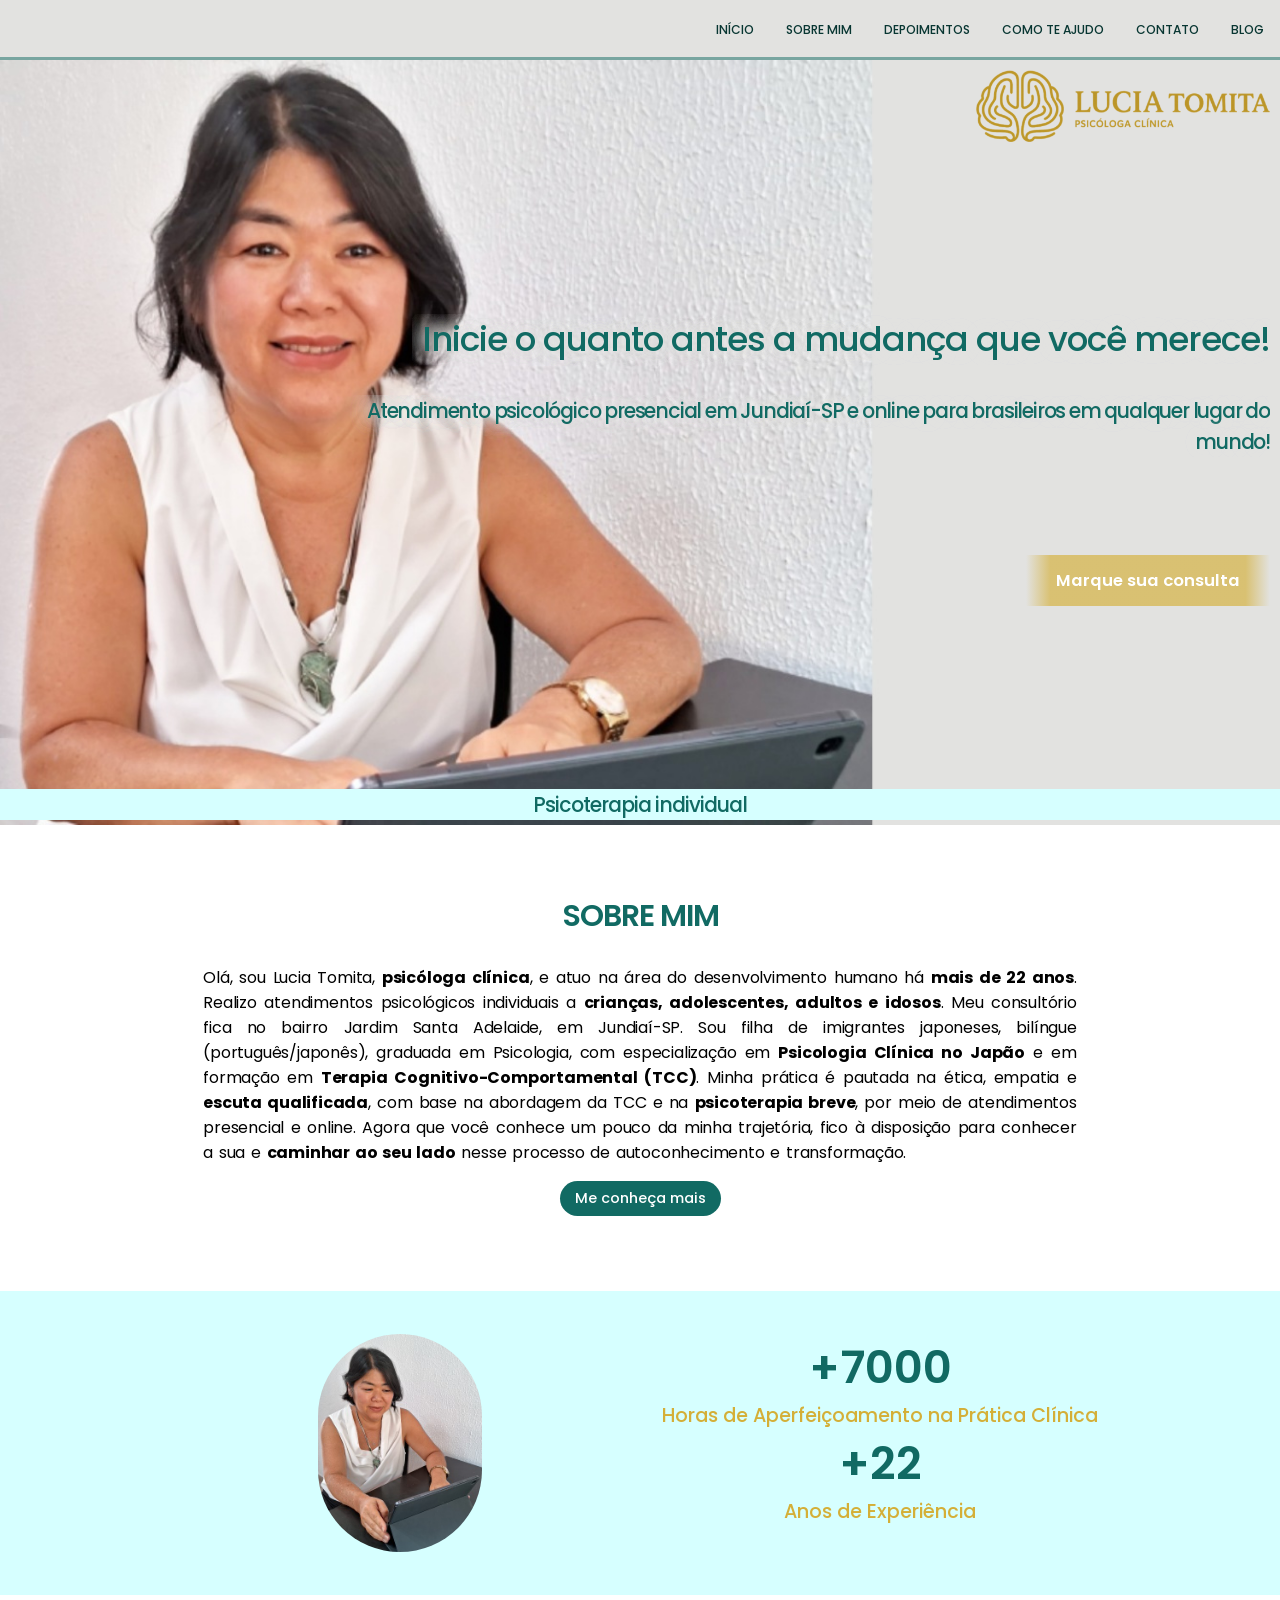
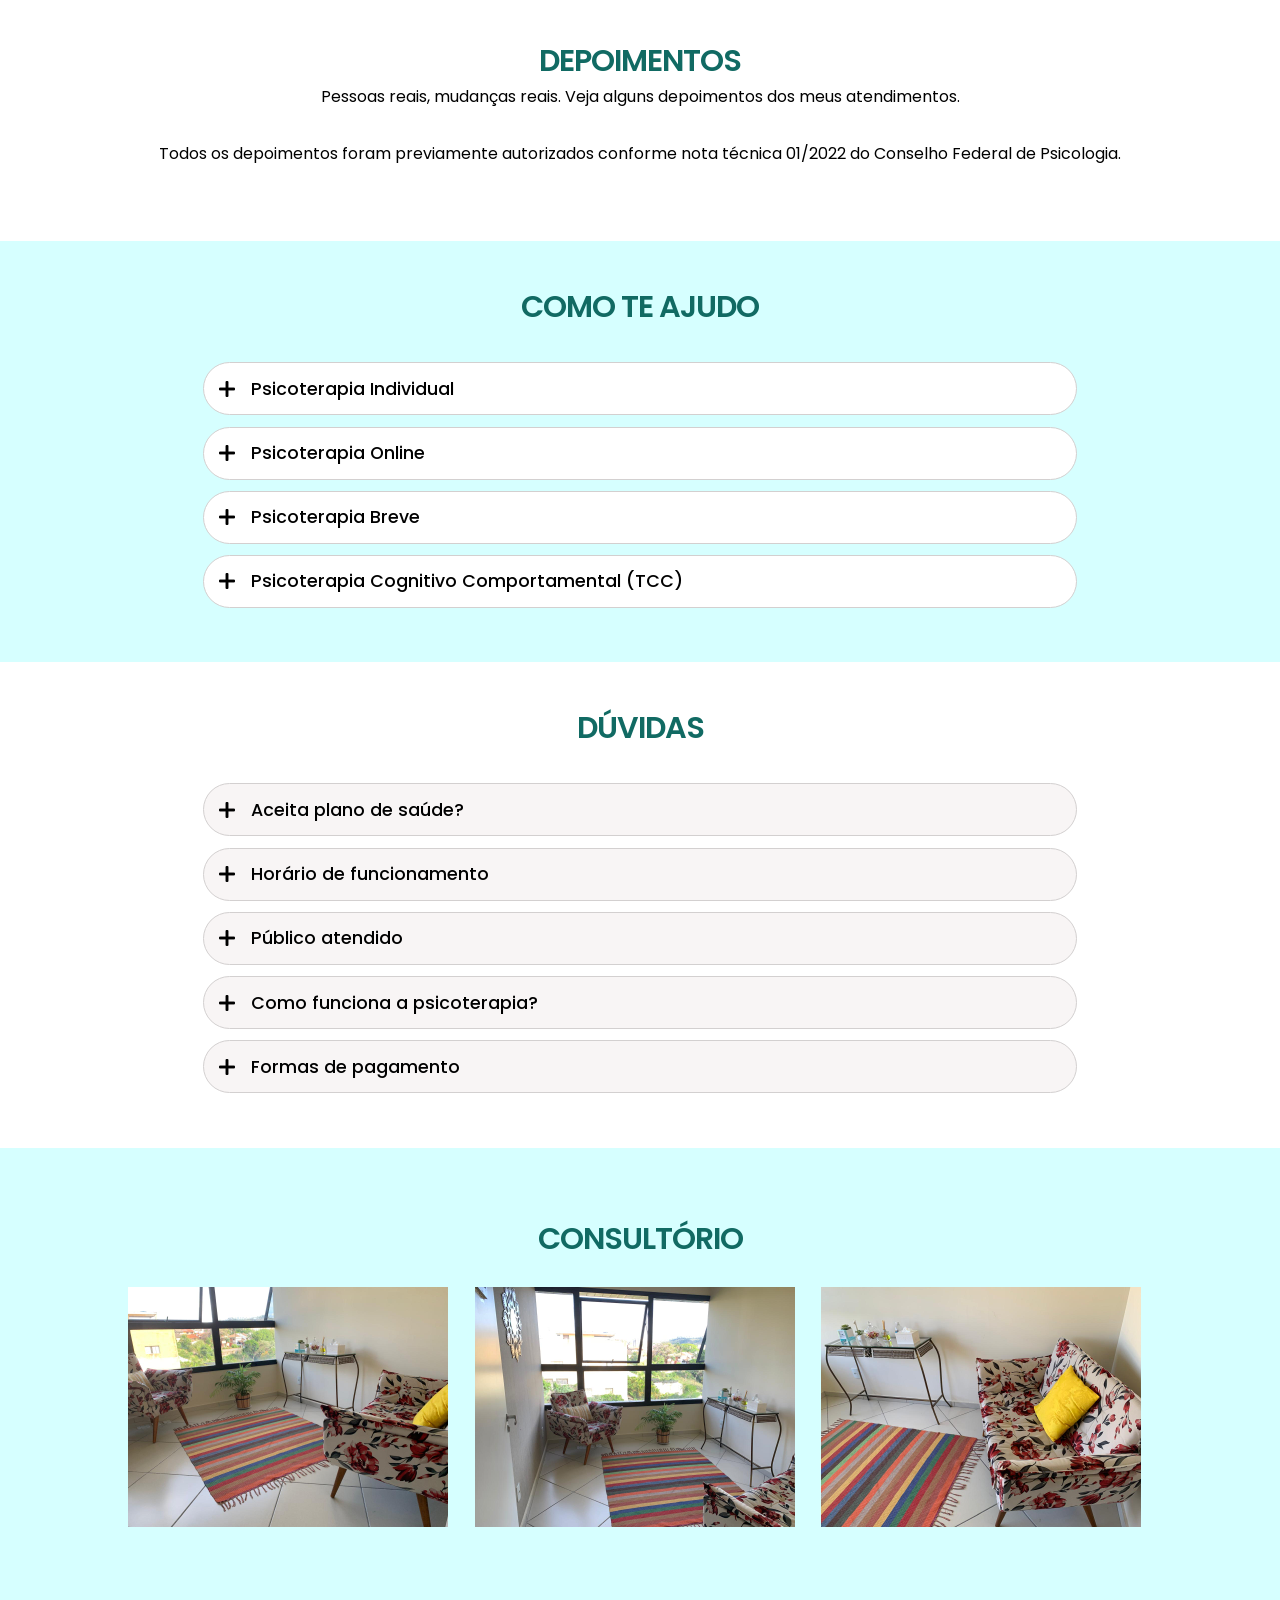
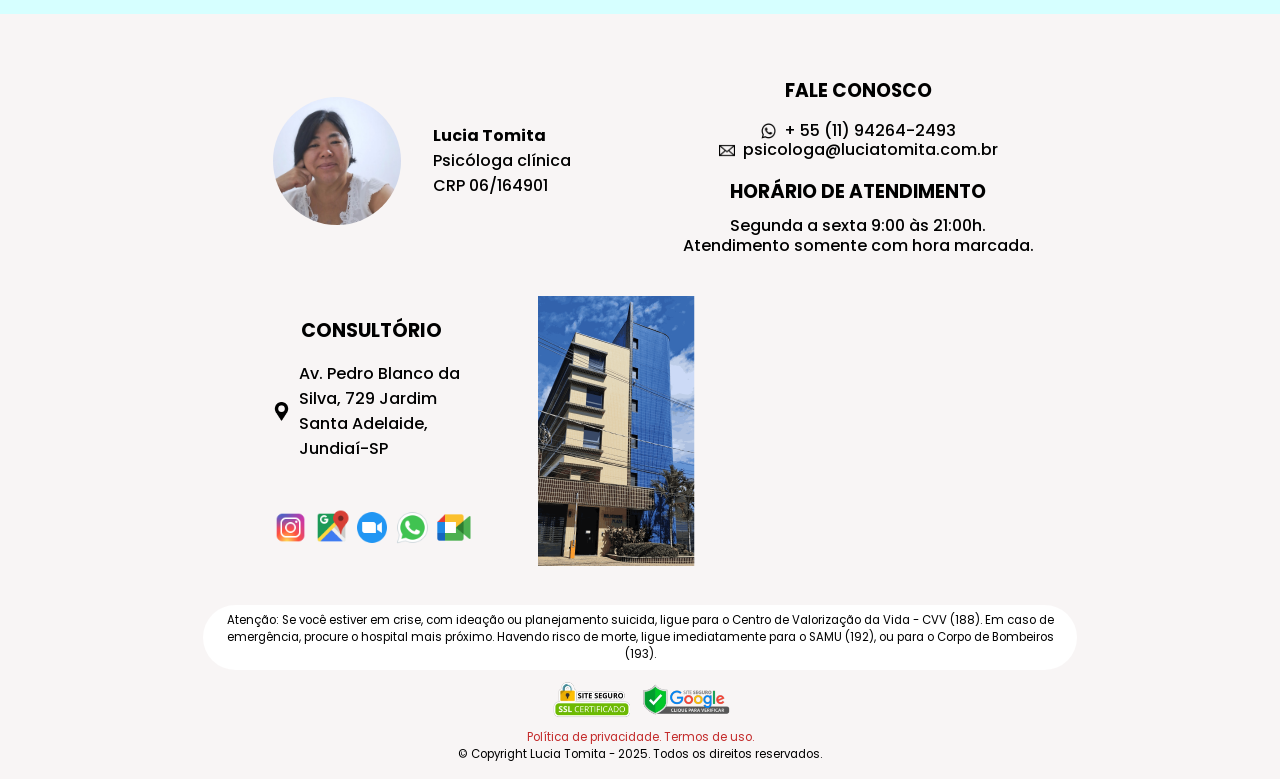
==== index.html @ 9d8345ca "feat: criando página inicial brasileira" ====
<!DOCTYPE html>
<html lang="pt-br">
<head>
    <meta charset="UTF-8">
    <meta name="viewport" content="width=device-width, initial-scale=1.0">
    <title>Lucia Tomita - Psicóloga Clínica</title>
    <link rel="stylesheet" type="text/css" href="style.css" />
    <script src="https://ajax.googleapis.com/ajax/libs/jquery/2.1.4/jquery.min.js"></script>
</head>
<body>
    <header>
        <p>
            <a href="#hero">INÍCIO</a>
            <a href="#about-me">SOBRE MIM</a>
            <a href="#feedback">DEPOIMENTOS</a>
            <a href="#seervices">COMO TE AJUDO</a>
            <a href="#contact">CONTATO</a>
            <a href="">BLOG</a>
        </p>
    </header>
    <main>
        </div>
        <section id="hero">
            <!-- Logo -->
            <img src="images/logo.png" alt="Logo da psicóloga Lucia Tomita" id="logo">

            <!-- Frase principal -->
            <h2>Inicie o quanto antes a mudança que você merece!</h2>

            <!-- Frase secundária -->
            <p>Atendimento psicológico presencial em Jundiaí-SP e online para brasileiros em qualquer lugar do mundo!</p>

            <!-- Botão de marcar consulta -->
            <div onclick="window.location.href='wa.me/5511942642493'" id="hero-button">
                <h3>Marque sua consulta</h3>
            </div>

            <!-- Faixa -->
            <span>Psicoterapia individual</span>

            <!-- Background -->
            <img id="hero-background" src="images/hero.jpg" alt="Foto da psicóloga Lucia Tomita" style="visibility: hidden; width: 100%;">
        </section>
        <section id="about-me">

            <!-- Título -->
            <h2>SOBRE MIM</h2>

            <!-- Sobre -->
            <p>Olá, sou Lucia Tomita, <strong>psicóloga clínica</strong>, e atuo na área do desenvolvimento humano há <strong>mais de 22 anos</strong>. Realizo atendimentos psicológicos individuais a <strong>crianças, adolescentes, adultos e idosos</strong>. Meu consultório fica no bairro Jardim Santa Adelaide, em Jundiaí-SP. Sou filha de imigrantes japoneses, bilíngue (português/japonês), graduada em Psicologia, com especialização em <strong>Psicologia Clínica no Japão</strong> e em formação em <strong>Terapia Cognitivo-Comportamental (TCC)</strong>. Minha prática é pautada na ética, empatia e <strong>escuta qualificada</strong>, com base na abordagem da TCC e na <strong>psicoterapia breve</strong>, por meio de atendimentos presencial e online. Agora que você conhece um pouco da minha trajetória, fico à disposição para conhecer a sua e <strong>caminhar ao seu lado</strong> nesse processo de autoconhecimento e transformação.</p>

            <!-- Botão para Sobre Mim -->
            <a href="INSERIR">
                <button type="button">Me conheça mais</button>
            </a>
        </section>
        <section id="experience">
            <!-- Imagem -->
            <img src="images/experiencia.jpg" alt="Foto da psicóloga Lucia Tomita">

            <!-- Dados -->
            <div>
                <p><strong>+7000</strong></p>
                <p>Horas de Aperfeiçoamento na Prática Clínica</p>

                <p><strong>+22</strong></p>
                <p>Anos de Experiência</p>
            </div>
        </section>
        <section id="feedback">
            <!-- Título -->
            <h2>DEPOIMENTOS</h2>

            <!-- Subtítulo -->
            <p>Pessoas reais, mudanças reais. Veja alguns depoimentos dos meus atendimentos.</p>

            <!-- Carrossel de avaliações -->
            <script src="https://elfsightcdn.com/platform.js" async></script>
            <div class="elfsight-app-ec44df5f-a023-4821-8545-a9101158d6f8" data-elfsight-app-lazy></div>

            <!-- Disclaimer -->
            <p>Todos os depoimentos foram previamente autorizados conforme nota técnica 01/2022 do Conselho Federal de Psicologia.</p>
        </section>
        <section id="services">
            <!-- Título -->
            <h2>COMO TE AJUDO</h2>

            <details id="individual" name="servico">
                <summary>
                    <div onclick="showIcon('ind-icon');">
                        <img id="ind-icon" src="images/mais.png" alt="Ver mais">
                        <h3>Psicoterapia Individual</h3>
                    </div>
                </summary>
                <p>
                    A psicoterapia individual é um processo terapêutico profundo e transformador, que tem como objetivo auxiliá-lo a compreender melhor suas emoções, pensamentos e comportamentos. Através de uma escuta especializada, empática e ética, ofereco suporte humano e personalizado, respeitando o seu ritmo e as suas necessidades. Na primeira sessão, identificaremos as suas principais demandas e definiremos juntos os objetivos e metas do seu processo terapêutico. A psicoterapia pode trazer mudanças eficazes e duradouras, promovendo autoconhecimento, bem-estar emocional e qualidade de vida.
                </p>
            </details>
            <details id="online" name="servico">
                <summary>
                    <div onclick="showIcon('on-icon');">
                        <img id="on-icon" src="images/mais.png" alt="Ver mais">
                        <h3>Psicoterapia Online</h3>
                    </div>
                </summary>
                <p>
                    Ideal para quem tem rotina intensa, ou vive em outro país, ou vive em regiões isoladas, a terapia online oferece flexibilidade de horários, elimina deslocamentos e permite que você se cuide no conforto do seu espaço — seja em casa, no trabalho, ou em qualquer outro lugar. Com a mesma eficácia do atendimento presencial, você conta com um ambiente sigiloso, ético e acolhedor. Mais praticidade, sem abrir mão da qualidade no cuidado com sua saúde mental. É recomendável que se organize em um local privativo, que se sinta confortável e seguro para falar. Para garantir a qualidade da sessão, tenha uma boa conexão de internet e utilize fones de ouvido.
                </p>
            </details>
            <details id="breve" name="servico">
                <summary>
                    <div onclick="showIcon('br-icon');">
                        <img id="br-icon" src="images/mais.png" alt="Ver mais">
                        <h3>Psicoterapia Breve</h3>
                    </div>
                </summary>
                <p>
                    A Psicoterapia Breve é uma abordagem terapêutica focada, com duração previamente definida, que busca promover mudanças significativas em um curto espaço de tempo. Seu diferencial está no trabalho centrado em um conflito psíquico específico, como crises, lutos, dificuldades nos relacionamentos ou momentos de transição. A Psicoterapia Breve é ideal para quem busca foco, intensidade e transformação em um tempo delimitado.
                </p>
            </details>
            <details id="tcc" name="servico">
                <summary>
                    <div onclick="showIcon('br-icon');">
                        <img id="br-icon" src="images/mais.png" alt="Ver mais">
                        <h3>Psicoterapia Cognitivo Comportamental (TCC)</h3>
                    </div>
                </summary>
                <p>
                    Psicoterapia Cognitivo-Comportamental é uma abordagem focada em identificar e transformar padrões de pensamento e comportamento que causam sofrimento. Baseia-se na ideia de que nossos pensamentos influenciam diretamente nossas emoções e ações. Com escuta atenta e estratégias práticas, trabalhamos juntos para transformar padrões que trazem sofrimento, promovendo mais equilíbrio, bem-estar e qualidade de vida no seu dia a dia.
                </p>
            </details>
        </section>
        <section id="qa">
            <!-- Título -->
            <h2>DÚVIDAS</h2>

            <details id="plano-saude" name="duvida">
                <summary>
                    <div onclick="showIcon('pla-icon');">
                        <img id="pla-icon" src="images/mais.png" alt="Ver mais">
                        <h3>Aceita plano de saúde?</h3>
                    </div>
                </summary>
                <p>
                    Nossas consultas são particulares. No entanto, a maioria dos meus clientes tem plano de saúde e optam pelo atendimento particular, tendo o ressarcimento através do sistema de reembolso, um benefício regulamentado pela ANS (Agência Nacional de Saúde Suplementar). Após o pagamento, emito recibos e relatórios necessários para que você receba o reembolso pelo seu plano de saúde. O reembolso pode chegar a 100% do valor pago. Para descobrir o valor de reembolso com o psicólogo, consulte a central de atendimento do seu plano de saúde para mais informações. É um direito seu escolher por quem vocẽ quer ser atendido! E a quantidade de sessões é ilimitada.
                </p>
            </details>
            <details id="horario" name="duvida">
                <summary>
                    <div onclick="showIcon('hor-icon');">
                        <img id="hor-icon" src="images/mais.png" alt="Ver mais">
                        <h3>Horário de funcionamento</h3>
                    </div>
                </summary>
                <p>
                    De segunda a sexta das 9:00 às 21:00h, sábado das 9:00 às 12:00h. Cada sessão tem entre 50 a 60 minutos de duração. Os atendimentos devem ser previamente agendados por telefone ou whatsapp.
                </p>
            </details>
            <details id="publico" name="duvida">
                <summary>
                    <div onclick="showIcon('pub-icon');">
                        <img id="pub-icon" src="images/mais.png" alt="Ver mais">
                        <h3>Público atendido</h3>
                    </div>
                </summary>
                <p>
                    Atendo adolescentes, adultos, idosos e a brasileiros que moram fora do Brasil.
                </p>
            </details>
            <details id="funcionamento" name="duvida">
                <summary>
                    <div onclick="showIcon('fun-icon');">
                        <img id="fun-icon" src="images/mais.png" alt="Ver mais">
                        <h3>Como funciona a psicoterapia?</h3>
                    </div>
                </summary>
                <p>
                    Na psicoterapia individual você receberá uma atenção exclusiva e personalizada. De modo geral, a psicoterapia acontece de forma presencial ou online, com sessões semanais de 50 a 60 minutos. No entanto, esses acordos podem ser ajustados conforme suas necessidade e possibilidades. Além da escuta e das intervenções durante a conversa, o processo terapêutico pode incluir o uso de avaliações psicológicas caso necessário, e sempre com sua concordância prévia. Quando necessário, o processo e o objetivo é previamente explicado, com clareza.
                </p>
            </details>
            <details id="pagamento" name="duvida">
                <summary>
                    <div onclick="showIcon('pag-icon');">
                        <img id="pag-icon" src="images/mais.png" alt="Ver mais">
                        <h3>Formas de pagamento</h3>
                    </div>
                </summary>
                <p>
                    O pagamento pode ser feito por pix e transferência bancária.
                </p>
            </details>
        </section>
        <section id="office">
            <!-- Título -->
            <h2>CONSULTÓRIO</h2>

            <!-- Imagens -->
            <div name="gallery">
                <img src="images/consultorio1.jpg" alt="Imagem do consultório">
                <img src="images/consultorio2.jpg" alt="Imagem do consultório">
                <img src="images/consultorio3.jpg" alt="Imagem do consultório">
            </div>
        </section>
        <section id="contact">
            <div id="profile">
                <!-- Foto -->
                <img src="images/contato.jpg" alt="Foto da psicóloga Lucia Tomita">

                <!-- Perfil -->
                <p><strong>Lucia Tomita</strong><br>Psicóloga clínica<br>CRP 06/164901</p>
            </div>
            <div id="info">
                <h3>FALE CONOSCO</h3>

                <!-- WhatsApp -->
                <a href="https://wa.me/5511942642493">
                    <img src="images/whatsapp.png" alt="Whatsapp">
                    + 55 (11) 94264-2493
                </a>

                <!-- Email -->
                <a href="mailto:psicologa@luciatomita.com.br">
                    <img src="images/email.png" alt="Email">
                    psicologa@luciatomita.com.br
                </a>

                <h3>HORÁRIO DE ATENDIMENTO</h3>
                <p>Segunda a sexta 9:00 às 21:00h.</p>
                <p>Atendimento somente com hora marcada.</p>
            </div>
        </section>
        <section id="location">
            <div id="address">
                <h3>CONSULTÓRIO</h3>
                <p>
                    <img src="images/localizacao.png" alt="Endereço">
                    Av. Pedro Blanco da Silva, 729 Jardim Santa Adelaide, Jundiaí-SP
                </p>
                <div id="socials">
                    <a href="https://www.instagram.com/psicologaluciatomita">
                        <img src="images/location-instagram.png" alt="Instagram">
                    </a>
                    <a href="https://maps.app.goo.gl/CDmAZcmFQo18foFU6">
                        <img src="images/location-maps.png" alt="Localização no Google Maps">
                    </a>
                    <a href="www.zoom.com">
                        <img src="images/location-zoom.png" alt="Zoom">
                    </a>
                    <a href="https://wa.me/5511942642493">
                        <img src="images/location-whatsapp.png" alt="WhatsApp">
                    </a>
                    <a href="https://meet.google.com">
                        <img src="images/location-meet.png" alt="Google Meet">
                    </a>
                </div>
            </div>
            <div id="foto-predio">
                <img src="images/location-predio.png" alt="Foto do prédio do consultório">
            </div>
            <div name="maps">
                <iframe src="https://www.google.com/maps/embed?pb=!1m14!1m8!1m3!1d14669.093485860372!2d-46.897128!3d-23.196706000000002!3m2!1i1024!2i768!4f13.1!3m3!1m2!1s0x94cf2698d87f980d%3A0x1b468725ede9a4a2!2sBelvedere%20Plaza!5e0!3m2!1spt-BR!2sbr!4v1771553439759!5m2!1spt-BR!2sbr" width="600" height="450" style="border:0;" allowfullscreen="" loading="lazy" referrerpolicy="no-referrer-when-downgrade"></iframe>
            </div>
        </section>
    </main>
    <footer>
        <p id="disclaimer">
            Atenção: Se você estiver em crise, com ideação ou planejamento suicida, ligue para o Centro de Valorização da Vida - CVV (188). Em caso de emergência, procure o hospital mais próximo. Havendo risco de morte, ligue imediatamente para o SAMU (192), ou para o Corpo de Bombeiros (193).
        </p>
        <img src="images/footer.png" alt="Certificado de site seguro">
        <p id="politica">
            <a href="INSERIR">Política de privacidade.</a>
            <a href="INSERIR">Termos de uso.</a>
        </p>
        <p>© Copyright Lucia Tomita - 2025. Todos os direitos reservados.</p>
    </footer>
</body>
</html>
<script>
    // País default = "BR"
    var country = 'BR';

    // Código de países asiáticos pertos do Japão
    var asia = ["BD", "IO", "BT", "BN", "KH", "CN", "CC", "HK", "IN", "ID", "JP", "LA", "MO", "MY", "MN", "MM", "NP", "KP", "PK", "PH", "SG", "KR", "LK", "TW", "TH", "VN", "YE"];

    try {
        // Identificando país do visitante
        $.getJSON('https://geolocation-db.com/json/')
            .done (function(location) {
                country = location.country_code;
            }
        )

        // Se estiver perto do Japão = JP, se não = BR
        // A requisição ajax pode retornar uma localização pouco exata, por isso considera-se visitantes de outros países asiáticos como japoneses
        if ($.inArray(country, asia) === 1) country = "JP";
    } catch (e) {
        console.log("Error fetching location");
    }

    // Mostrando ícones dinamicamente
    function showIcon(img) {
        var icon = document.getElementById(img);
        if (icon.src.includes("mais.png")) {
            icon.src = "images/menos.png";
            icon.alt = "Ver menos";
        } else {
            icon.src = "images/mais.png";
            icon.alt = "Ver mais";
        }
    }
</script>
---- style.css ----
@import url('https://fonts.googleapis.com/css2?family=Poppins:ital,wght@0,100;0,200;0,300;0,400;0,500;0,600;0,700;0,800;0,900;1,100;1,200;1,300;1,400;1,500;1,600;1,700;1,800;1,900&display=swap');

/* RESOLUÇÕES PARA TESTAR 

    PC
    1024 x 768
    1280 x 720
    1366 x 768
    1536 x 864
    1600 x 900
    1920 x 1080

    MOBILE
    360 x 640
    360 x 800
    393 x 873
    412 x 892
    412 x 915
    414 x 896
*/

/* VARIÁVEIS */

:root {
    --main-text-color: #116A63;
    --main-background-color: #ffffff;
    --secondary-background-color: #F8F5F5;
    --hero-background-color: #e2e2e0;
    --highlight-color: #D6FFFF;
    --side-margin: 10px;
    --main-font-family: "Poppins", sans-serif;
}

/* RESET */

html, body {
    margin: 0;
    padding: 0;
    background-color: var(--main-background-color);
}

/* DEFAULT */

* {
    font-family: var(--main-font-family);
}

h2 {
    font-size: 1.9rem;
    font-weight: 600;
    letter-spacing: -1px;
    color: var(--main-text-color);
}

section {
    align-content: center;
    text-align: center;
    padding: 2.7rem 0;
}

/* CABEÇALHO */

header {
    padding: 1rem 1rem;
    background-color: var(--hero-background-color);
    border-bottom: solid 3px rgb(17, 106, 99, .5);
    position: sticky;
    top: 0;
    z-index: 100;
    align-items: right;
    align-content: right;
    text-align: right;
}

header p {
    display: inline-flex;
    list-style-type: none;
    font-size: .95vw;
    font-weight: 500;
    gap: 2rem;
    padding: 0;
    margin: 0;
}

header p a {
    text-decoration: none;
    color: #083632;
}

header p a:hover {
    color: #D4AF37;
}

/* HERO */

#hero {
    position: relative;
    background-image: url(images/hero.jpg);
    background-size: cover;
    background-repeat: no-repeat;
    width: 100%;
    height: 85vh;
    padding: 0;
}

#hero #hero-background {
    position: relative;
    padding-top: 41.67%;
}

#hero #logo {
    position: absolute;
    top: 10px;
    right: var(--side-margin);
    width: 23vw;
}

#hero h2 {
    position: absolute;
    font-size: 2.2vw;
    font-weight: 500;
    top: 25vh;
    right: var(--side-margin);
    text-align: right;
    color: var(--main-text-color);
    text-shadow: 0px 0px 20px var(--hero-background-color), 0px 0px 20px var(--hero-background-color), 0px 0px 20px var(--hero-background-color), 0px 0px 20px var(--hero-background-color);
    overflow: hidden;
    padding: 0 0 0 10px;
    border-radius: 5px;
}

#hero p {
    position: absolute;
    top: 35vh;
    right: var(--side-margin);
    width: 50vw;
    font-size: 1.3vw;
    font-weight: 500;
    text-align: right;
    letter-spacing: -1.2px;
    color: var(--main-text-color);
    text-shadow: 0px 0px 20px var(--hero-background-color), 0px 0px 20px var(--hero-background-color), 0px 0px 20px var(--hero-background-color), 0px 0px 20px var(--hero-background-color);
    overflow: hidden;
    border-radius: 5px;
}

#hero-button {
    cursor: pointer;
    position: absolute;
    display: flex;
    top: 55vh;
    right: var(--side-margin);
    align-items: center;
    padding: 13px 30px;
    gap: 1vw;
    background-image: linear-gradient(to right, #d4af3700 0%, rgba(212, 175, 55, .65) 10%, rgba(212, 175, 55, .65) 90%, #d4af3700 100%);
    transition: transform .3s ease;
}

#hero-button h3 {
    font-size: 1.3vw;
    font-weight: 600;
    margin: 0;
    color: var(--main-background-color);
}

#hero-button:hover {
    background-image: linear-gradient(to right, #d4af3700 0%, rgb(212, 175, 55) 10%, rgb(212, 175, 55) 90%, #d4af3700 100%);
    transform: scale(1.05);
}

#hero span {
    position: absolute;
    background-color: var(--highlight-color);
    bottom: 5px;
    width: 100%;
    text-align: center;
    font-size: 1.3vw;
    font-weight: 500;
    letter-spacing: -1px;
    color: var(--main-text-color); 
}

/* SOBRE MIM */

#about-me {
    padding: 2.7rem;
}

#about-me p {
    text-align: justify;
    letter-spacing: -.2px;
    word-spacing: 2px;
    margin: 0 10rem;
}

#about-me button {
    margin: 1rem 0 2rem 0;
    border: none;
    font-weight: 500;
    font-size: .9rem;
    color: var(--main-background-color);
    background-color: var(--main-text-color);
    padding: 7px 15px;
    border-radius: 50px;
    transition: all 0.3s ease;
}

#about-me button:hover {
    color: var(--main-text-color);
    background-color: var(--main-background-color);
    box-shadow: 0 0 25px 2px rgba(0, 0, 0, 0.5);
}

/* EXPERIÊNCIA */

#experience {
    display: grid;
    grid-template-columns: 1fr 1fr;
    background-color: var(--highlight-color);
    padding: 2.7rem 10rem;
}

#experience img {
    display: block;
    margin: auto;
    height: 17vw;
    border-radius: 150px;
}

#experience strong {
    font-size: 3.5vw;
    font-weight: 600;
    color: var(--main-text-color);
}

#experience p {
    font-size: 1.2rem;
    margin: 0;
    color: #D4AF37;
    font-weight: 500;
}

/* DEPOIMENTOS */

#feedback p {
    margin: 0 0 2rem 0;
}

#feedback h2 {
    margin: 0;
}

/* COMO TE AJUDO & DÚVIDAS */

#services, #qa {
    padding: 2.7rem 12.7rem;
    background-color: var(--main-background-color);
    overflow: hidden;
}

#services {
    background-color: var(--highlight-color);
}

#services h2, #qa h2 {
    text-align: center;
    margin: 0 0 2rem 0;
}

details {
    display: block;
    align-items: center;
    gap: 1rem;
    background-color: var(--main-background-color);
    padding: 12.5px 15px;
    border-radius: 50px;
    margin: .7rem auto;
    border: solid 1px rgb(211, 208, 208);
}

#qa details {
    background-color: var(--secondary-background-color);
}

summary {
    list-style: none;
}

summary div {
    display: flex;
    align-items: center;
    gap: 1rem;
    cursor: pointer;
}

details p {
    text-align: justify;
    padding: 1px 15px;
    transition: all 0.5s ease;
}

::details-content {
    transition: height 0.5s ease, content-visibility 0.5s ease allow-discrete;
    height: 0;
    overflow: clip;
}

@supports (interpolate-size: allow-keywords) {
    :root {
        interpolate-size: allow-keywords;
    }

    [open]::details-content {
        height: auto;
    }
}

@supports selector(::details-content) {
    .notice {
        display: none;
    }
}

details img {
    height: 1rem;
}

details h3 {
    font-size: 1.1rem;
    margin: 0;
    font-weight: 500;
}

/* CONSULTÓRIO */

#office {
    background-color: var(--highlight-color);
}

#office div {
    display: grid;
    grid-template-columns: 1fr 1fr 1fr;
    gap: 1rem;
    padding: 0 10vw 2.7rem 10vw;
}

#office img {
    width: 25vw;
}

/* CONTATO */

#contact {
    background-color: var(--secondary-background-color);
    display: grid;
    grid-template-columns: 1fr 1fr;
    padding: 2.7rem 12.7rem 0 12.7rem;
}

#profile {
    display: flex;
    justify-content: center;
    align-items: center;
    gap: 2rem;
}

#profile img {
    width: 10vw;
    height: 10vw;
    border-radius: 100%;
}

#profile p {
    text-align: left;
    font-weight: 500;
}

#info {
    display: block;
    text-align: center;
    
}

#info img {
    width: 1.2vw;
}

#info h3 {
    font-weight: 700;
}

#info p, #info a {
    display: flex;
    align-items: center; 
    justify-content: center;
    font-weight: 500;
    line-height: .25rem;
    gap: .5rem;
    text-decoration: none;
    color: #000000;
}

#info a:first-of-type {
    margin-bottom: .25rem;
}

/* LOCALIZAÇÃO */

#location {
    background-color: var(--secondary-background-color);
    display: grid;
    grid-template-columns: 1fr 1fr 1fr;
    padding: 2rem 17rem;
    align-items: center;
    gap: 2rem;
}

#address {
    display: block;
    align-items: center;
}

#address h3 {
    font-size: 1.2rem;
    margin: 0;
}

#address p {
    display: flex;
    font-weight: 500;
    align-items: center;
    text-align: left;
    gap: .5rem;
    margin-bottom: 3rem;
}

#address img {
    width: 1.2rem;
}

#socials {
    display: grid;
    grid-template-columns: 1fr 1fr 1fr 1fr 1fr;
    gap: .25rem;
}

#socials img {
    width: 2.3rem;
}

#foto-predio img {
    height: 30vh;
}

#location iframe {
    height: 30vh;
    width: 30vw;
}

/* FOOTER */

footer {
    background-color: var(--secondary-background-color);
    padding: 0 12.7rem 1rem 12.7rem;
    text-align: center;
    justify-items: center;
    display: flex;
    flex-direction: column;
}

footer * {
    margin: 0;
}

footer p {
    font-size: .9vw;
}

footer #disclaimer {
    background-color: #ffffff;
    padding: 7px 15px;
    border-radius: 50px;
}

footer img {
    margin: 0 auto;
    width: 15vw;
}

#politica a {
    color: #c32a2a;
    text-decoration: none;
}

#politica a:hover {
    color: #184274;
}

/* DESIGN RESPONSIVO */

@media (max-width: 600px) 
{
    #hero{
        background-image: linear-gradient(var(--hero-background-color), rgba(226, 226, 224, 0.3), var(--hero-background-color)),
                          url(images/hero.jpg);
        background-position: 6% center;
    }

    #hero #logo {
        width: 35vw;
    }

    #hero h2 {
        font-size: 6vw;
        text-shadow: 2px 2px 5px var(--hero-background-color), -2px -2px 5px var(--hero-background-color), -2px 2px 5px var(--hero-background-color), 2px -2px 5px var(--hero-background-color), 
                     0px 0px 70px rgb(226, 226, 224, 0.5), 0px 0px 70px rgb(226, 226, 224, 0.5), 0px 0px 70px rgb(226, 226, 224, 0.5), 0px 0px 70px rgb(226, 226, 224, 0.5);
    }

    #hero p {
        font-size: 4vw;
        width: 85vw;
        text-shadow: 2px 2px 5px var(--hero-background-color), -2px -2px 5px var(--hero-background-color), -2px 2px 5px var(--hero-background-color), 2px -2px 5px var(--hero-background-color),
                     0px 0px 70px rgb(226, 226, 224, 0.5), 0px 0px 70px rgb(226, 226, 224, 0.5), 0px 0px 70px rgb(226, 226, 224, 0.5), 0px 0px 70px rgb(226, 226, 224, 0.5);
    }

    #hero span {
        font-size: 4vw;
    }

    #about-me {
        padding: 0;
    }

    #about-me h2 {
        font-size: 5vw;
    }

    #about-me p {
        font-size: 3vw;
        margin: 0 15vw;
    }

    #about-me button {
        font-size: 3vw;
    }
}

@media (min-width: 601px) and (max-width: 1000px) 
{
    #hero h2 {
        font-size: 3.2vw;
    }

    #hero p {
        font-size: 2.2vw;
        width: 75vw;
    }

    #hero span {
        font-size: 2.2vw;
    }

    #about-me {
        margin: 0;
    }

    #about-me h2 {
        font-size: 3vw;
    }

    #about-me p {
        font-size: 2.3vw;
        margin: 0 7vw;
    }

    #about-me button {
        font-size: 2.3vw;
    }
}

@media (min-width: 1001px) and (max-width: 1300px) 
{
    #hero h2 {
        font-size: 2.7vw;
    }

    #hero p {
        font-size: 1.6vw;
        width: 75vw;
    }

    #hero span {
        font-size: 1.6vw;
    }
}
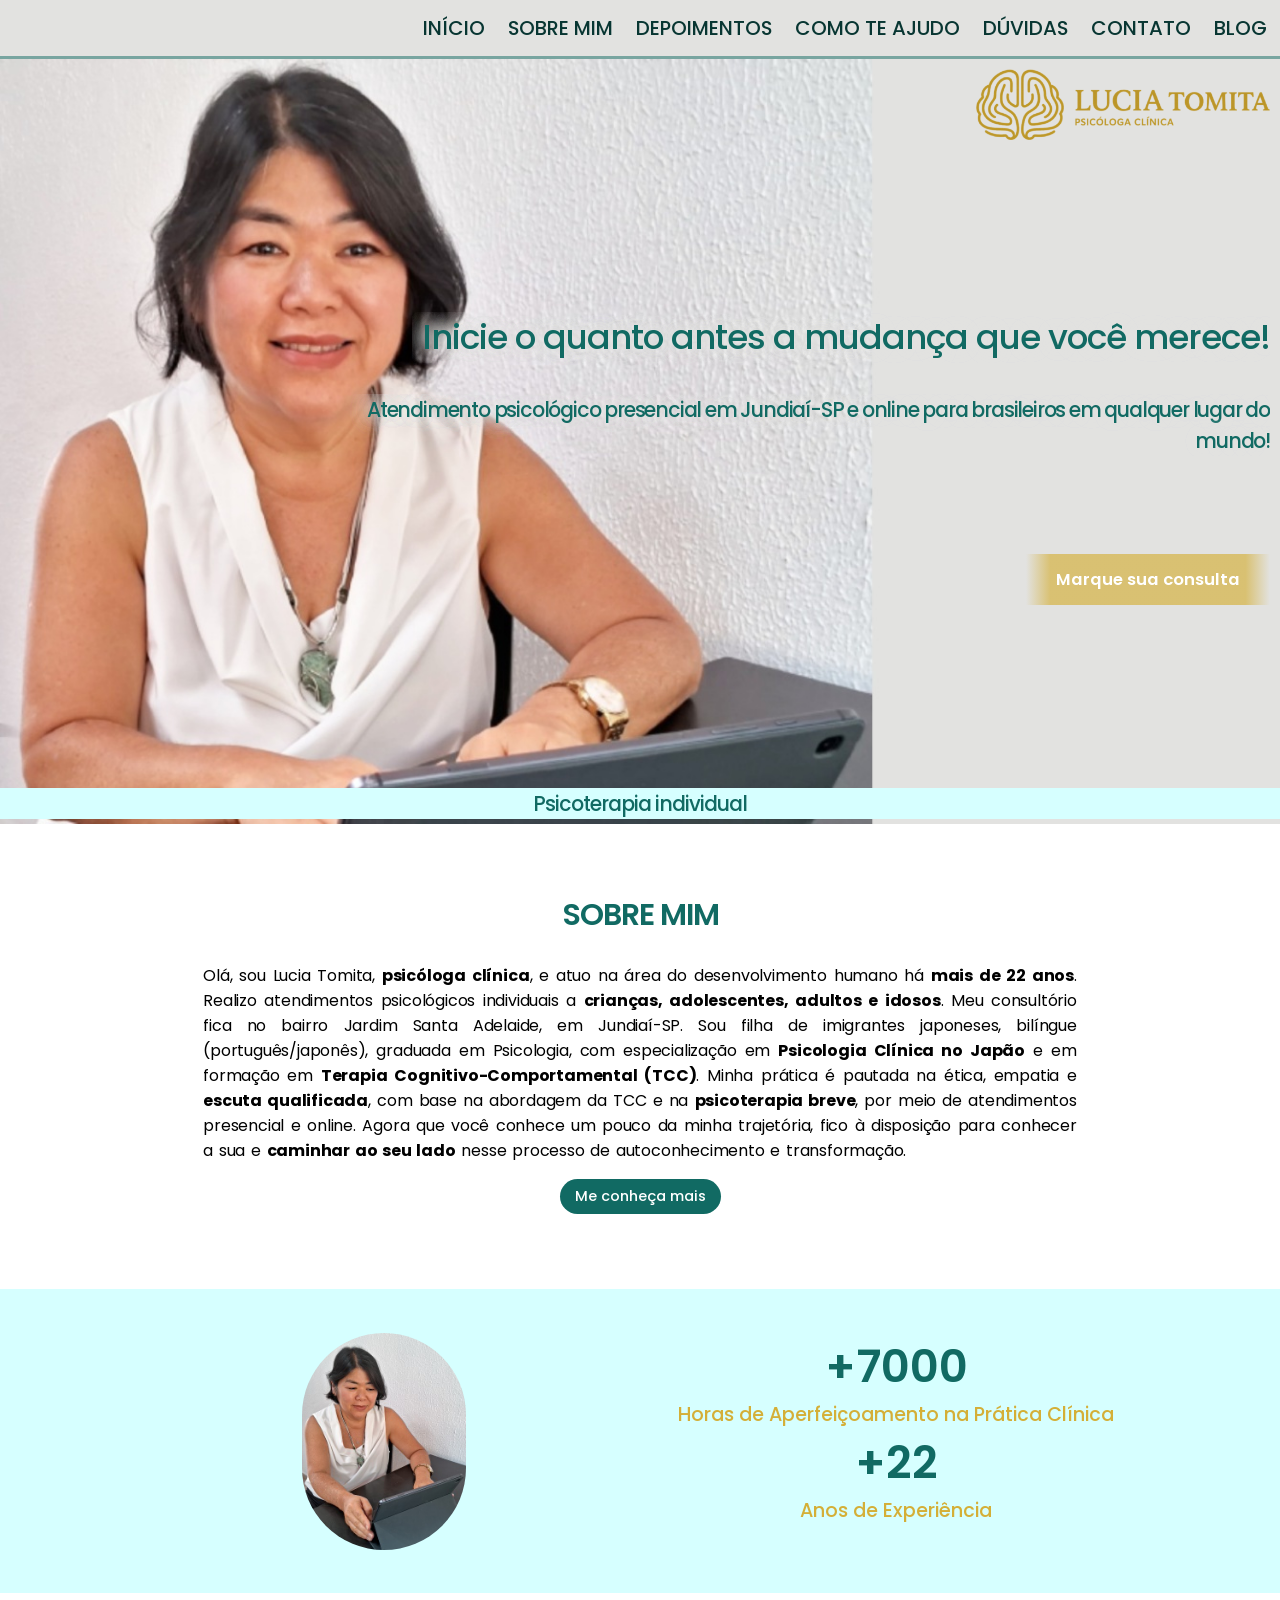
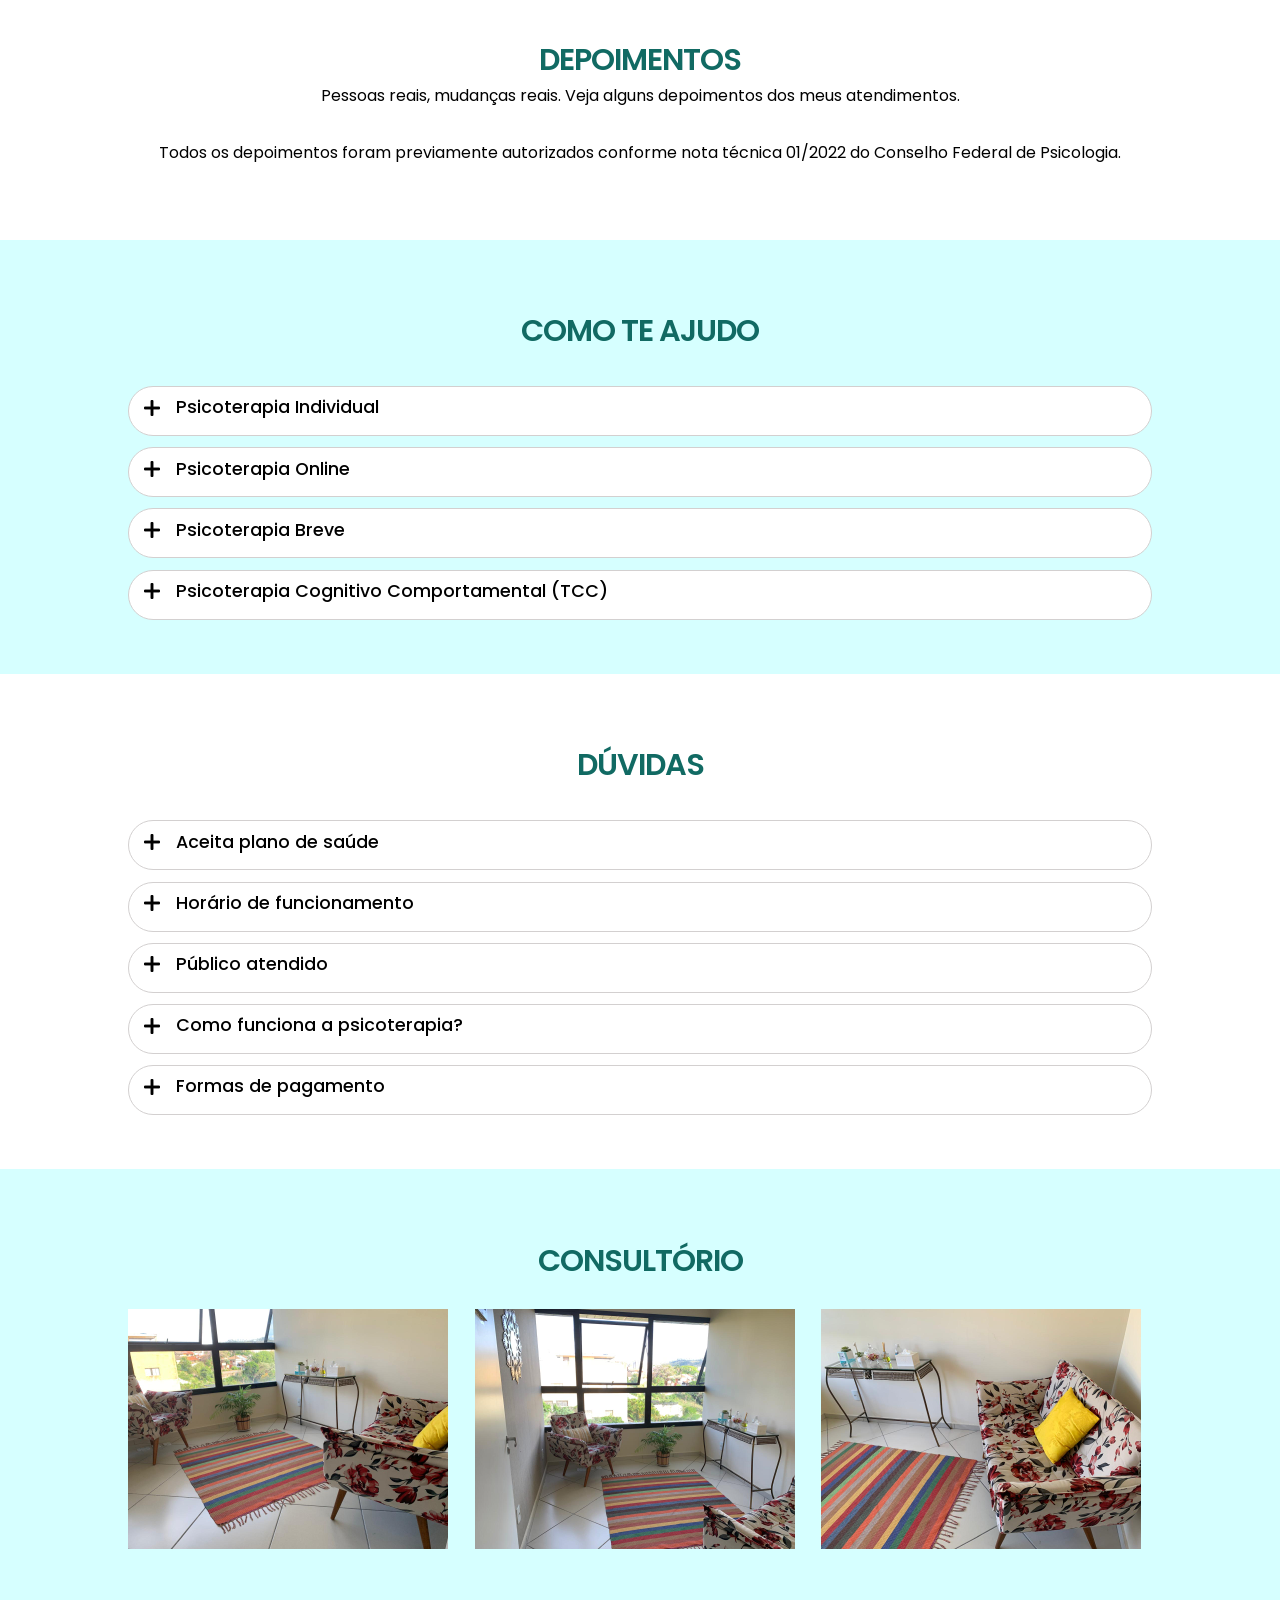
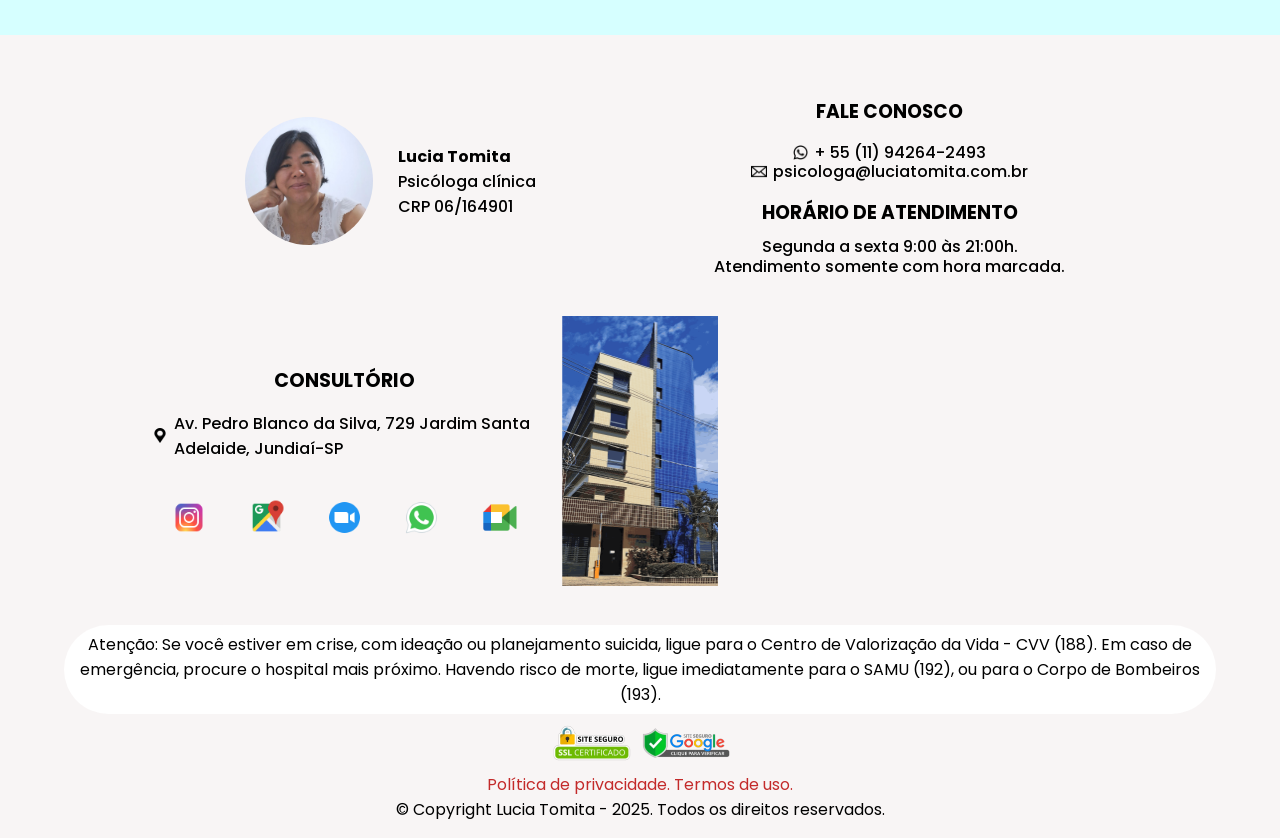
==== commit 3374bb40: "feat: tornando página responsiva" ====
--- a/index.html
+++ b/index.html
@@ -13,7 +13,8 @@
             <a href="#hero">INÍCIO</a>
             <a href="#about-me">SOBRE MIM</a>
             <a href="#feedback">DEPOIMENTOS</a>
-            <a href="#seervices">COMO TE AJUDO</a>
+            <a href="#services">COMO TE AJUDO</a>
+            <a href="#qa">DÚVIDAS</a>
             <a href="#contact">CONTATO</a>
             <a href="">BLOG</a>
         </p>
@@ -85,110 +86,113 @@
             <!-- Título -->
             <h2>COMO TE AJUDO</h2>
 
-            <details id="individual" name="servico">
-                <summary>
-                    <div onclick="showIcon('ind-icon');">
-                        <img id="ind-icon" src="images/mais.png" alt="Ver mais">
+            <div class="accordion">
+
+                <!-- Individual -->
+                <div class="box">
+                    <div class="label">
+                        <img src="images/mais.png" alt="Ver mais">
                         <h3>Psicoterapia Individual</h3>
                     </div>
-                </summary>
-                <p>
-                    A psicoterapia individual é um processo terapêutico profundo e transformador, que tem como objetivo auxiliá-lo a compreender melhor suas emoções, pensamentos e comportamentos. Através de uma escuta especializada, empática e ética, ofereco suporte humano e personalizado, respeitando o seu ritmo e as suas necessidades. Na primeira sessão, identificaremos as suas principais demandas e definiremos juntos os objetivos e metas do seu processo terapêutico. A psicoterapia pode trazer mudanças eficazes e duradouras, promovendo autoconhecimento, bem-estar emocional e qualidade de vida.
-                </p>
-            </details>
-            <details id="online" name="servico">
-                <summary>
-                    <div onclick="showIcon('on-icon');">
-                        <img id="on-icon" src="images/mais.png" alt="Ver mais">
+                    <p>
+                        A psicoterapia individual é um processo terapêutico profundo e transformador, que tem como objetivo auxiliá-lo a compreender melhor suas emoções, pensamentos e comportamentos. Através de uma escuta especializada, empática e ética, ofereco suporte humano e personalizado, respeitando o seu ritmo e as suas necessidades. Na primeira sessão, identificaremos as suas principais demandas e definiremos juntos os objetivos e metas do seu processo terapêutico. A psicoterapia pode trazer mudanças eficazes e duradouras, promovendo autoconhecimento, bem-estar emocional e qualidade de vida.
+                    </p>
+                </div>
+
+                <!-- Online -->
+                <div class="box">
+                    <div class="label">
+                        <img src="images/mais.png" alt="Ver mais">
                         <h3>Psicoterapia Online</h3>
                     </div>
-                </summary>
-                <p>
-                    Ideal para quem tem rotina intensa, ou vive em outro país, ou vive em regiões isoladas, a terapia online oferece flexibilidade de horários, elimina deslocamentos e permite que você se cuide no conforto do seu espaço — seja em casa, no trabalho, ou em qualquer outro lugar. Com a mesma eficácia do atendimento presencial, você conta com um ambiente sigiloso, ético e acolhedor. Mais praticidade, sem abrir mão da qualidade no cuidado com sua saúde mental. É recomendável que se organize em um local privativo, que se sinta confortável e seguro para falar. Para garantir a qualidade da sessão, tenha uma boa conexão de internet e utilize fones de ouvido.
-                </p>
-            </details>
-            <details id="breve" name="servico">
-                <summary>
-                    <div onclick="showIcon('br-icon');">
-                        <img id="br-icon" src="images/mais.png" alt="Ver mais">
+                    <p>
+                        Ideal para quem tem rotina intensa, ou vive em outro país, ou vive em regiões isoladas, a terapia online oferece flexibilidade de horários, elimina deslocamentos e permite que você se cuide no conforto do seu espaço — seja em casa, no trabalho, ou em qualquer outro lugar. Com a mesma eficácia do atendimento presencial, você conta com um ambiente sigiloso, ético e acolhedor. Mais praticidade, sem abrir mão da qualidade no cuidado com sua saúde mental. É recomendável que se organize em um local privativo, que se sinta confortável e seguro para falar. Para garantir a qualidade da sessão, tenha uma boa conexão de internet e utilize fones de ouvido.
+                    </p>
+                </div>
+
+                <!-- Breve -->
+                <div class="box">
+                    <div class="label">
+                        <img src="images/mais.png" alt="Ver mais">
                         <h3>Psicoterapia Breve</h3>
                     </div>
-                </summary>
-                <p>
-                    A Psicoterapia Breve é uma abordagem terapêutica focada, com duração previamente definida, que busca promover mudanças significativas em um curto espaço de tempo. Seu diferencial está no trabalho centrado em um conflito psíquico específico, como crises, lutos, dificuldades nos relacionamentos ou momentos de transição. A Psicoterapia Breve é ideal para quem busca foco, intensidade e transformação em um tempo delimitado.
-                </p>
-            </details>
-            <details id="tcc" name="servico">
-                <summary>
-                    <div onclick="showIcon('br-icon');">
-                        <img id="br-icon" src="images/mais.png" alt="Ver mais">
+                    <p>
+                        A Psicoterapia Breve é uma abordagem terapêutica focada, com duração previamente definida, que busca promover mudanças significativas em um curto espaço de tempo. Seu diferencial está no trabalho centrado em um conflito psíquico específico, como crises, lutos, dificuldades nos relacionamentos ou momentos de transição. A Psicoterapia Breve é ideal para quem busca foco, intensidade e transformação em um tempo delimitado.
+                    </p>
+                </div>
+
+                <!-- TCC -->
+                <div class="box">
+                    <div class="label">
+                        <img src="images/mais.png" alt="Ver mais">
                         <h3>Psicoterapia Cognitivo Comportamental (TCC)</h3>
                     </div>
-                </summary>
-                <p>
-                    Psicoterapia Cognitivo-Comportamental é uma abordagem focada em identificar e transformar padrões de pensamento e comportamento que causam sofrimento. Baseia-se na ideia de que nossos pensamentos influenciam diretamente nossas emoções e ações. Com escuta atenta e estratégias práticas, trabalhamos juntos para transformar padrões que trazem sofrimento, promovendo mais equilíbrio, bem-estar e qualidade de vida no seu dia a dia.
-                </p>
-            </details>
+                    <p>
+                        Psicoterapia Cognitivo-Comportamental é uma abordagem focada em identificar e transformar padrões de pensamento e comportamento que causam sofrimento. Baseia-se na ideia de que nossos pensamentos influenciam diretamente nossas emoções e ações. Com escuta atenta e estratégias práticas, trabalhamos juntos para transformar padrões que trazem sofrimento, promovendo mais equilíbrio, bem-estar e qualidade de vida no seu dia a dia.
+                    </p>
+                </div>
+            </div>
         </section>
         <section id="qa">
             <!-- Título -->
             <h2>DÚVIDAS</h2>
 
-            <details id="plano-saude" name="duvida">
-                <summary>
-                    <div onclick="showIcon('pla-icon');">
-                        <img id="pla-icon" src="images/mais.png" alt="Ver mais">
-                        <h3>Aceita plano de saúde?</h3>
-                    </div>
-                </summary>
-                <p>
-                    Nossas consultas são particulares. No entanto, a maioria dos meus clientes tem plano de saúde e optam pelo atendimento particular, tendo o ressarcimento através do sistema de reembolso, um benefício regulamentado pela ANS (Agência Nacional de Saúde Suplementar). Após o pagamento, emito recibos e relatórios necessários para que você receba o reembolso pelo seu plano de saúde. O reembolso pode chegar a 100% do valor pago. Para descobrir o valor de reembolso com o psicólogo, consulte a central de atendimento do seu plano de saúde para mais informações. É um direito seu escolher por quem vocẽ quer ser atendido! E a quantidade de sessões é ilimitada.
-                </p>
-            </details>
-            <details id="horario" name="duvida">
-                <summary>
-                    <div onclick="showIcon('hor-icon');">
-                        <img id="hor-icon" src="images/mais.png" alt="Ver mais">
+            <div class="accordion">
+                <!-- Plano de Saúde -->
+                <div class="box">
+                    <div class="label">
+                        <img src="images/mais.png" alt="Ver mais">
+                        <h3>Aceita plano de saúde</h3>
+                    </div>
+                    <p>
+                        Nossas consultas são particulares. No entanto, a maioria dos meus clientes tem plano de saúde e optam pelo atendimento particular, tendo o ressarcimento através do sistema de reembolso, um benefício regulamentado pela ANS (Agência Nacional de Saúde Suplementar). Após o pagamento, emito recibos e relatórios necessários para que você receba o reembolso pelo seu plano de saúde. O reembolso pode chegar a 100% do valor pago. Para descobrir o valor de reembolso com o psicólogo, consulte a central de atendimento do seu plano de saúde para mais informações. É um direito seu escolher por quem vocẽ quer ser atendido! E a quantidade de sessões é ilimitada.
+                    </p>
+                </div>
+
+                <!-- Horário de funcionamento -->
+                <div class="box">
+                    <div class="label">
+                        <img src="images/mais.png" alt="Ver mais">
                         <h3>Horário de funcionamento</h3>
                     </div>
-                </summary>
-                <p>
-                    De segunda a sexta das 9:00 às 21:00h, sábado das 9:00 às 12:00h. Cada sessão tem entre 50 a 60 minutos de duração. Os atendimentos devem ser previamente agendados por telefone ou whatsapp.
-                </p>
-            </details>
-            <details id="publico" name="duvida">
-                <summary>
-                    <div onclick="showIcon('pub-icon');">
-                        <img id="pub-icon" src="images/mais.png" alt="Ver mais">
+                    <p>
+                        De segunda a sexta das 9:00 às 21:00h, sábado das 9:00 às 12:00h. Cada sessão tem entre 50 a 60 minutos de duração. Os atendimentos devem ser previamente agendados por telefone ou whatsapp.
+                    </p>
+                </div>
+
+                <!-- Público atendido -->
+                <div class="box">
+                    <div class="label">
+                        <img src="images/mais.png" alt="Ver mais">
                         <h3>Público atendido</h3>
                     </div>
-                </summary>
-                <p>
-                    Atendo adolescentes, adultos, idosos e a brasileiros que moram fora do Brasil.
-                </p>
-            </details>
-            <details id="funcionamento" name="duvida">
-                <summary>
-                    <div onclick="showIcon('fun-icon');">
-                        <img id="fun-icon" src="images/mais.png" alt="Ver mais">
+                    <p>
+                        Atendo adolescentes, adultos, idosos e a brasileiros que moram fora do Brasil.
+                    </p>
+                </div>
+
+                <!-- Funcionamento da terapia -->
+                <div class="box">
+                    <div class="label">
+                        <img src="images/mais.png" alt="Ver mais">
                         <h3>Como funciona a psicoterapia?</h3>
                     </div>
-                </summary>
-                <p>
-                    Na psicoterapia individual você receberá uma atenção exclusiva e personalizada. De modo geral, a psicoterapia acontece de forma presencial ou online, com sessões semanais de 50 a 60 minutos. No entanto, esses acordos podem ser ajustados conforme suas necessidade e possibilidades. Além da escuta e das intervenções durante a conversa, o processo terapêutico pode incluir o uso de avaliações psicológicas caso necessário, e sempre com sua concordância prévia. Quando necessário, o processo e o objetivo é previamente explicado, com clareza.
-                </p>
-            </details>
-            <details id="pagamento" name="duvida">
-                <summary>
-                    <div onclick="showIcon('pag-icon');">
-                        <img id="pag-icon" src="images/mais.png" alt="Ver mais">
+                    <p>
+                        Na psicoterapia individual você receberá uma atenção exclusiva e personalizada. De modo geral, a psicoterapia acontece de forma presencial ou online, com sessões semanais de 50 a 60 minutos. No entanto, esses acordos podem ser ajustados conforme suas necessidade e possibilidades. Além da escuta e das intervenções durante a conversa, o processo terapêutico pode incluir o uso de avaliações psicológicas caso necessário, e sempre com sua concordância prévia. Quando necessário, o processo e o objetivo é previamente explicado, com clareza.
+                    </p>
+                </div>
+
+                <!-- Formas de pagamento -->
+                <div class="box">
+                    <div class="label">
+                        <img src="images/mais.png" alt="Ver mais">
                         <h3>Formas de pagamento</h3>
                     </div>
-                </summary>
-                <p>
-                    O pagamento pode ser feito por pix e transferência bancária.
-                </p>
-            </details>
+                    <p>
+                        O pagamento pode ser feito por pix e transferência bancária.
+                    </p>
+                </div>
+            </div>
         </section>
         <section id="office">
             <!-- Título -->
@@ -230,32 +234,34 @@
             </div>
         </section>
         <section id="location">
-            <div id="address">
-                <h3>CONSULTÓRIO</h3>
-                <p>
-                    <img src="images/localizacao.png" alt="Endereço">
-                    Av. Pedro Blanco da Silva, 729 Jardim Santa Adelaide, Jundiaí-SP
-                </p>
-                <div id="socials">
-                    <a href="https://www.instagram.com/psicologaluciatomita">
-                        <img src="images/location-instagram.png" alt="Instagram">
-                    </a>
-                    <a href="https://maps.app.goo.gl/CDmAZcmFQo18foFU6">
-                        <img src="images/location-maps.png" alt="Localização no Google Maps">
-                    </a>
-                    <a href="www.zoom.com">
-                        <img src="images/location-zoom.png" alt="Zoom">
-                    </a>
-                    <a href="https://wa.me/5511942642493">
-                        <img src="images/location-whatsapp.png" alt="WhatsApp">
-                    </a>
-                    <a href="https://meet.google.com">
-                        <img src="images/location-meet.png" alt="Google Meet">
-                    </a>
-                </div>
-            </div>
-            <div id="foto-predio">
-                <img src="images/location-predio.png" alt="Foto do prédio do consultório">
+            <div id="mobile-div">
+                <div id="address">
+                    <h3>CONSULTÓRIO</h3>
+                    <p>
+                        <img src="images/localizacao.png" alt="Endereço">
+                        Av. Pedro Blanco da Silva, 729 Jardim Santa Adelaide, Jundiaí-SP
+                    </p>
+                    <div id="socials">
+                        <a href="https://www.instagram.com/psicologaluciatomita">
+                            <img src="images/location-instagram.png" alt="Instagram">
+                        </a>
+                        <a href="https://maps.app.goo.gl/CDmAZcmFQo18foFU6">
+                            <img src="images/location-maps.png" alt="Localização no Google Maps">
+                        </a>
+                        <a href="www.zoom.com">
+                            <img src="images/location-zoom.png" alt="Zoom">
+                        </a>
+                        <a href="https://wa.me/5511942642493">
+                            <img src="images/location-whatsapp.png" alt="WhatsApp">
+                        </a>
+                        <a href="https://meet.google.com">
+                            <img src="images/location-meet.png" alt="Google Meet">
+                        </a>
+                    </div>
+                </div>
+                <div id="foto-predio">
+                    <img src="images/location-predio.png" alt="Foto do prédio do consultório">
+                </div>
             </div>
             <div name="maps">
                 <iframe src="https://www.google.com/maps/embed?pb=!1m14!1m8!1m3!1d14669.093485860372!2d-46.897128!3d-23.196706000000002!3m2!1i1024!2i768!4f13.1!3m3!1m2!1s0x94cf2698d87f980d%3A0x1b468725ede9a4a2!2sBelvedere%20Plaza!5e0!3m2!1spt-BR!2sbr!4v1771553439759!5m2!1spt-BR!2sbr" width="600" height="450" style="border:0;" allowfullscreen="" loading="lazy" referrerpolicy="no-referrer-when-downgrade"></iframe>
@@ -297,15 +303,24 @@
         console.log("Error fetching location");
     }
 
-    // Mostrando ícones dinamicamente
-    function showIcon(img) {
-        var icon = document.getElementById(img);
-        if (icon.src.includes("mais.png")) {
-            icon.src = "images/menos.png";
-            icon.alt = "Ver menos";
-        } else {
-            icon.src = "images/mais.png";
-            icon.alt = "Ver mais";
-        }
-    }
+    // Dinamizando o menu sanfona
+    jQuery(".box .label").click(function(){ 
+	    if (jQuery(this).parent().hasClass("open")) {
+	    	jQuery(this).parent().removeClass("open");
+            jQuery(this).children("img")
+                .attr("src", "images/mais.png")
+                .attr("alt", "Ver mais");
+	    } else {
+		    jQuery(".box").removeClass("open")
+                .find(".label img")
+                .attr("src", "images/mais.png")
+                .attr("alt", "Ver mais");
+
+            jQuery(this).parent().addClass("open");
+
+            jQuery(this).children("img")
+                .attr("src", "images/menos.png")
+                .attr("alt", "Ver menos");
+	    }
+    });
 </script>
--- a/style.css
+++ b/style.css
@@ -39,6 +39,11 @@
     background-color: var(--main-background-color);
 }
 
+html {
+    scroll-behavior: smooth;
+    scroll-padding-top: 4rem;
+}
+
 /* DEFAULT */
 
 * {
@@ -61,7 +66,7 @@
 /* CABEÇALHO */
 
 header {
-    padding: 1rem 1rem;
+    padding: 1vw;
     background-color: var(--hero-background-color);
     border-bottom: solid 3px rgb(17, 106, 99, .5);
     position: sticky;
@@ -77,7 +82,7 @@
     list-style-type: none;
     font-size: .95vw;
     font-weight: 500;
-    gap: 2rem;
+    gap: 1.8vw;
     padding: 0;
     margin: 0;
 }
@@ -218,7 +223,7 @@
     display: grid;
     grid-template-columns: 1fr 1fr;
     background-color: var(--highlight-color);
-    padding: 2.7rem 10rem;
+    padding: 2.7rem 10vw;
 }
 
 #experience img {
@@ -243,6 +248,10 @@
 
 /* DEPOIMENTOS */
 
+#feedback {
+    padding: 2.7rem;
+}
+
 #feedback p {
     margin: 0 0 2rem 0;
 }
@@ -254,7 +263,7 @@
 /* COMO TE AJUDO & DÚVIDAS */
 
 #services, #qa {
-    padding: 2.7rem 12.7rem;
+    padding: 2.7rem 10vw;
     background-color: var(--main-background-color);
     overflow: hidden;
 }
@@ -265,71 +274,52 @@
 
 #services h2, #qa h2 {
     text-align: center;
-    margin: 0 0 2rem 0;
-}
-
-details {
-    display: block;
+    margin-bottom: 2rem;
+}
+
+.box {
+    max-height: 1.6rem;
+    overflow: hidden;
+    transition: all 1s;
+    padding: 0.7rem 15px;
+    
     align-items: center;
-    gap: 1rem;
+    margin: .7rem auto;
+    border-radius: 50px;
+    border: solid 1px rgb(211, 208, 208);
     background-color: var(--main-background-color);
-    padding: 12.5px 15px;
-    border-radius: 50px;
-    margin: .7rem auto;
-    border: solid 1px rgb(211, 208, 208);
-}
-
-#qa details {
-    background-color: var(--secondary-background-color);
-}
-
-summary {
-    list-style: none;
-}
-
-summary div {
+}
+
+.box.open {
+    max-height: 500px;
+}
+
+.box .label {
+    padding: 0;
+    margin: 0;
     display: flex;
     align-items: center;
     gap: 1rem;
     cursor: pointer;
-}
-
-details p {
+    height: 1.2rem;
+}
+
+.box .label img {
+    height: 1rem;
+}
+
+.box .label h3 {
+    font-size: 1.1rem;
+    line-height: 1.2rem;
+    margin: 0;
+    padding: 0;
+    font-weight: 500;
+}
+
+.box p {
     text-align: justify;
-    padding: 1px 15px;
-    transition: all 0.5s ease;
-}
-
-::details-content {
-    transition: height 0.5s ease, content-visibility 0.5s ease allow-discrete;
-    height: 0;
-    overflow: clip;
-}
-
-@supports (interpolate-size: allow-keywords) {
-    :root {
-        interpolate-size: allow-keywords;
-    }
-
-    [open]::details-content {
-        height: auto;
-    }
-}
-
-@supports selector(::details-content) {
-    .notice {
-        display: none;
-    }
-}
-
-details img {
-    height: 1rem;
-}
-
-details h3 {
-    font-size: 1.1rem;
-    margin: 0;
-    font-weight: 500;
+    padding-top: 1.6rem;
+    margin: 0;
 }
 
 /* CONSULTÓRIO */
@@ -355,14 +345,14 @@
     background-color: var(--secondary-background-color);
     display: grid;
     grid-template-columns: 1fr 1fr;
-    padding: 2.7rem 12.7rem 0 12.7rem;
+    padding: 2.7rem 11vw 0 11vw;
 }
 
 #profile {
     display: flex;
     justify-content: center;
     align-items: center;
-    gap: 2rem;
+    gap: 2vw;
 }
 
 #profile img {
@@ -379,7 +369,6 @@
 #info {
     display: block;
     text-align: center;
-    
 }
 
 #info img {
@@ -395,25 +384,32 @@
     align-items: center; 
     justify-content: center;
     font-weight: 500;
-    line-height: .25rem;
-    gap: .5rem;
+    line-height: .25vw;
+    gap: .5vw;
     text-decoration: none;
     color: #000000;
 }
 
 #info a:first-of-type {
-    margin-bottom: .25rem;
+    margin-bottom: .25vw;
 }
 
 /* LOCALIZAÇÃO */
 
 #location {
     background-color: var(--secondary-background-color);
-    display: grid;
-    grid-template-columns: 1fr 1fr 1fr;
-    padding: 2rem 17rem;
+    display: flex;
+    padding: 2rem 4vw;
     align-items: center;
-    gap: 2rem;
+    justify-content: center;
+    gap: 2vw;
+}
+
+#mobile-div {
+    display: flex;
+    align-items: center;
+    justify-content: center;
+    gap: 2vw;
 }
 
 #address {
@@ -431,12 +427,13 @@
     font-weight: 500;
     align-items: center;
     text-align: left;
-    gap: .5rem;
-    margin-bottom: 3rem;
+    gap: .5vw;
+    margin-bottom: 3vw;
+    max-width: 30vw;
 }
 
 #address img {
-    width: 1.2rem;
+    width: 1.2vw;
 }
 
 #socials {
@@ -462,7 +459,7 @@
 
 footer {
     background-color: var(--secondary-background-color);
-    padding: 0 12.7rem 1rem 12.7rem;
+    padding: 0 11vw 1rem 11vw;
     text-align: center;
     justify-items: center;
     display: flex;
@@ -524,6 +521,10 @@
                      0px 0px 70px rgb(226, 226, 224, 0.5), 0px 0px 70px rgb(226, 226, 224, 0.5), 0px 0px 70px rgb(226, 226, 224, 0.5), 0px 0px 70px rgb(226, 226, 224, 0.5);
     }
 
+    #hero-button h3 {
+        font-size: 4vw;
+    }
+
     #hero span {
         font-size: 4vw;
     }
@@ -537,28 +538,159 @@
     }
 
     #about-me p {
-        font-size: 3vw;
+        font-size: small;
         margin: 0 15vw;
     }
 
     #about-me button {
         font-size: 3vw;
     }
+
+    #experience img {
+        height: 40vw;
+    }
+
+    #experience strong {
+        font-size: larger;
+        font-weight: 700;
+    }
+
+    #experience p {
+        font-size: medium;
+    }
+
+    #feedback p {
+        font-size: medium;
+    }
+
+    #contact {
+        display: block;
+        padding: 2.7rem 5vw 0 5vw;
+    }
+    
+    #profile {
+        gap: 5vw;
+        margin-bottom: 2.7rem;
+    }
+
+    #profile p {
+        font-size: large;
+    }
+    
+    #profile img {
+        width: 25vw;
+        height: 25vw;
+        border-radius: 100%;
+    }
+    
+    #info img {
+        width: 4vw;
+    }
+    
+    #info h3 {
+        margin-bottom: 2vw;
+        font-size: large;
+    }
+    
+    #info p, #info a {
+        line-height: 2vw;
+        gap: 1vw;
+    }
+    
+    #info a:first-of-type {
+        margin-bottom: 2vw;
+    }
+
+    #location {
+        display: block;
+        padding: 0;
+    }
+
+    #mobile-div {
+        display: grid;
+        grid-template-columns: 2fr 1fr;
+        padding: 1rem 10vw;
+        gap: 3vw;
+    }
+
+    #address {
+        align-content: center;
+    }
+
+    #address h3 {
+        font-size: large;
+        margin: 0;
+    }
+
+    #address p {
+        gap: 2vw;
+        margin-bottom: 5vw;
+    }
+
+    #address img {
+        width: 5vw;
+        margin: 0;
+    }
+
+    #socials {
+        justify-content: center;
+        display: flex;
+        gap: 1vw;
+    }
+
+    #socials img {
+        width: 7vw;
+    }
+
+    #foto-predio img {
+        width: 100%;
+        height: auto;
+    }
+
+    #location iframe {
+        height: 15vh;
+        width: 80vw;
+    }
+
+    footer {
+        padding: 1rem 2.5vw 0 2.5vw;
+    }
+
+    footer #disclaimer {
+        padding: 7px 2vw;
+        border-radius: 25px;
+    }
+
+    footer img {
+        width: 30vw;
+    }
+
+    footer p {
+        font-size: 2vw;
+    }
 }
 
 @media (min-width: 601px) and (max-width: 1000px) 
 {
+    header p {
+        font-size: 2vw;
+    }
+
     #hero h2 {
         font-size: 3.2vw;
     }
 
     #hero p {
-        font-size: 2.2vw;
+        font-size: 2.5vw;
         width: 75vw;
     }
 
+    #hero-button h3 {
+        font-size: 3vw;
+    }
+
     #hero span {
-        font-size: 2.2vw;
+        font-size: 2.3vw;
     }
 
     #about-me {
@@ -577,10 +709,83 @@
     #about-me button {
         font-size: 2.3vw;
     }
+
+    #experience img {
+        height: 25vw;
+    }
+
+    #contact {
+        padding: 2.7rem 5vw 0 5vw;
+    }
+
+    #info h3 {
+        margin-bottom: 2vw;
+        font-size: large;
+    }
+
+    #info p, #info a {
+        font-size: medium;
+        line-height: 2vw;
+        gap: .5vw;
+    }
+
+    #info a:first-of-type {
+        margin-bottom: 2.5vw;
+    }
+
+    #location {
+        padding: 2rem 4vw;
+        gap: 1vw;
+    }
+
+    #address h3 {
+        font-size: large;
+    }
+
+    #address p {
+        font-size: medium;
+    }
+
+    #address img {
+        width: 1.2vw;
+    }
+
+    #socials {
+        gap: .25vw;
+    }
+
+    #socials img {
+        width: 5vw;
+    }
+
+    #foto-predio img {
+        height: 20vh;
+    }
+
+    #location iframe {
+        height: 20vh;
+        width: 100%;
+    }
+
+    footer {
+        padding: 0 5vw 1rem 5vw;
+    }
+
+    footer p {
+        font-size: x-small;
+    }
+
+    footer img {
+        width: 25vw;
+    }
 }
 
 @media (min-width: 1001px) and (max-width: 1300px) 
 {
+    header p {
+        font-size: 1.55vw;
+    }
+    
     #hero h2 {
         font-size: 2.7vw;
     }
@@ -593,4 +798,12 @@
     #hero span {
         font-size: 1.6vw;
     }
+
+    footer {
+        padding: 0 5vw 1rem 5vw;
+    }
+
+    footer p {
+        font-size: 1.25vw;
+    }
 }
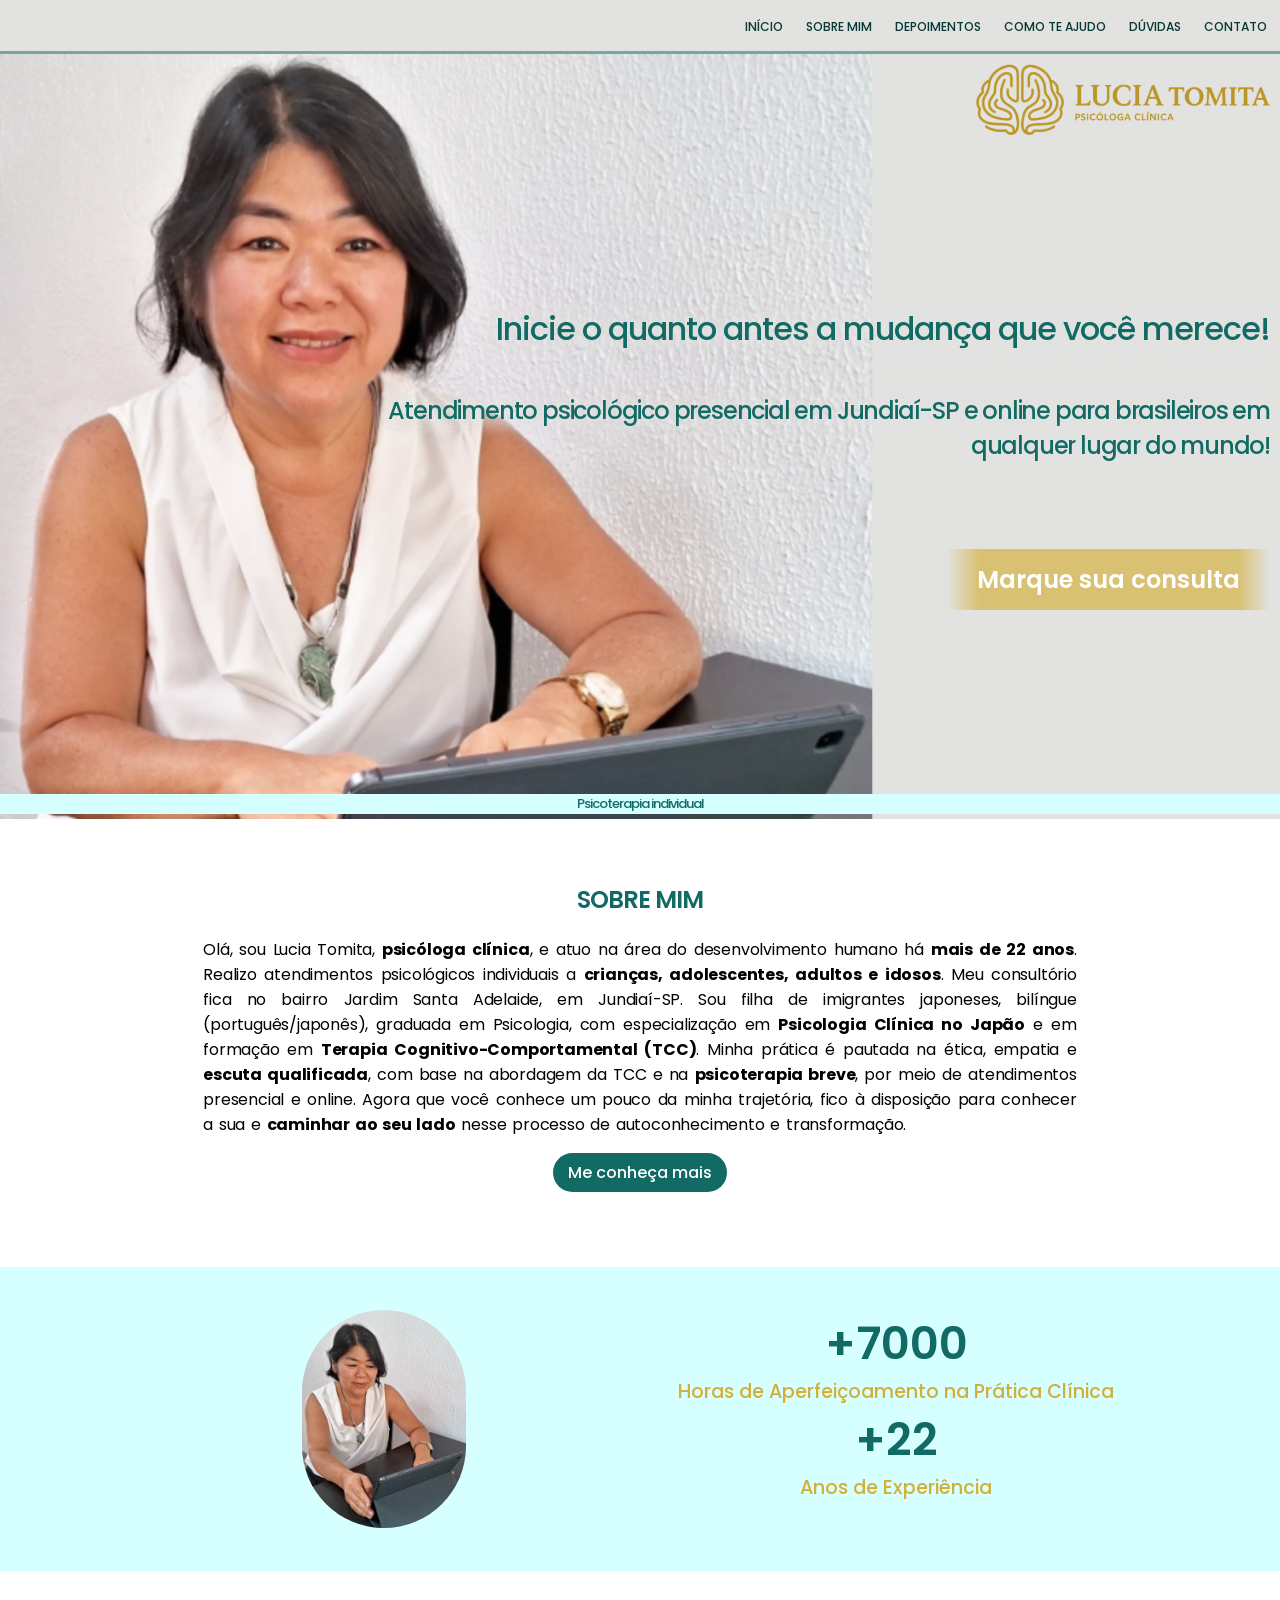
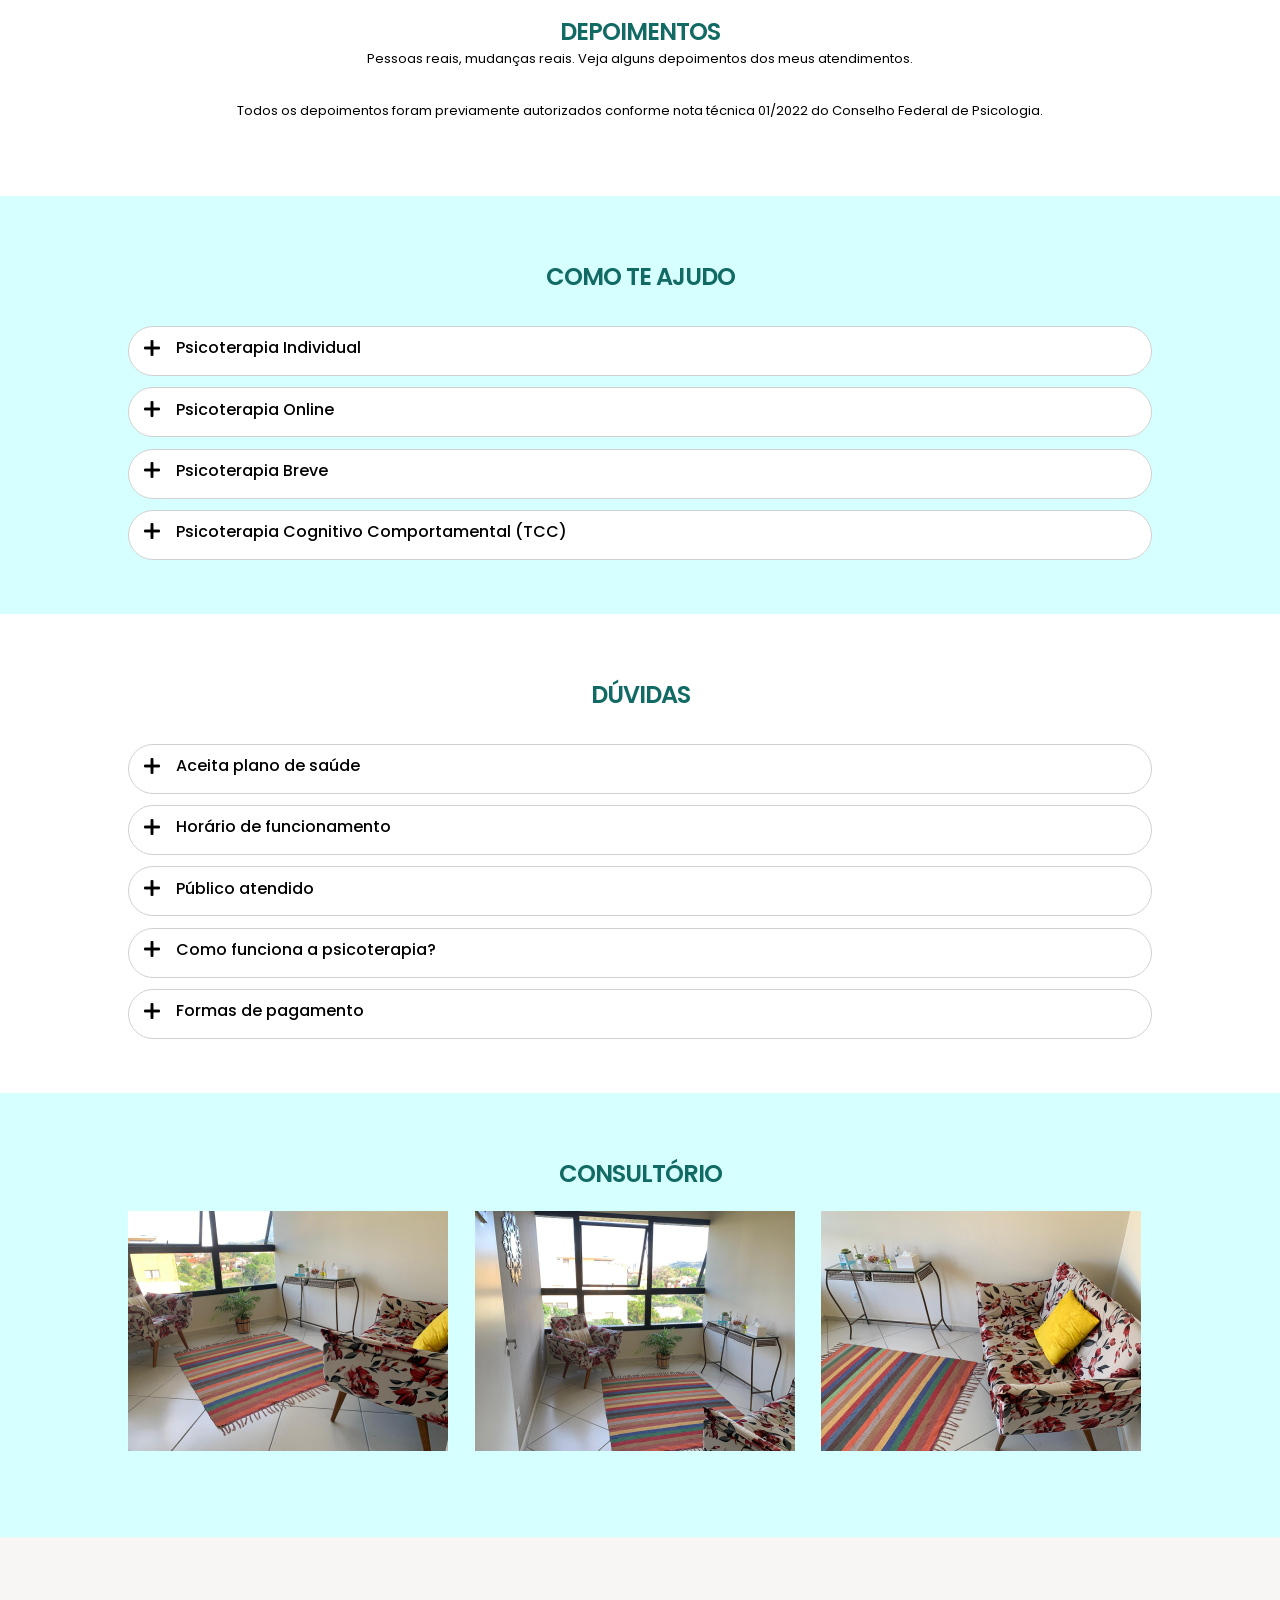
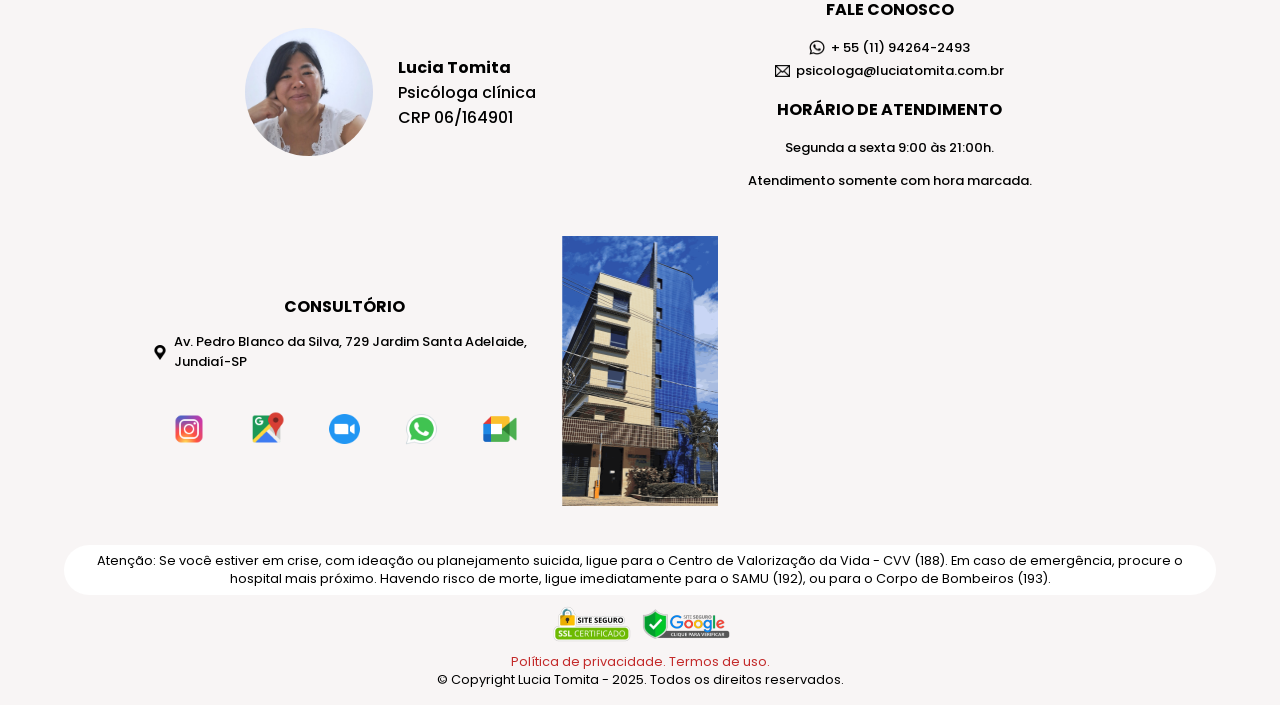
==== commit 711f90e4: "feat: criando página inicial do japão" ====
--- a/index.html
+++ b/index.html
@@ -9,18 +9,23 @@
 </head>
 <body>
     <header>
-        <p>
+        <!-- Botão Hambúrguer -->
+        <div id="open-menu-btn"><img src="images/menu.svg" alt="Abrir Menu"></div>
+
+        <!-- Barra de navegação -->
+        <nav>
+            <div id="close-menu-btn">
+                <img src="images/fechar.svg" alt="Fechar Menu">
+            </div>
             <a href="#hero">INÍCIO</a>
             <a href="#about-me">SOBRE MIM</a>
             <a href="#feedback">DEPOIMENTOS</a>
             <a href="#services">COMO TE AJUDO</a>
             <a href="#qa">DÚVIDAS</a>
             <a href="#contact">CONTATO</a>
-            <a href="">BLOG</a>
-        </p>
+        </nav>
     </header>
     <main>
-        </div>
         <section id="hero">
             <!-- Logo -->
             <img src="images/logo.png" alt="Logo da psicóloga Lucia Tomita" id="logo">
@@ -194,7 +199,7 @@
                 </div>
             </div>
         </section>
-        <section id="office">
+        <section class="office">
             <!-- Título -->
             <h2>CONSULTÓRIO</h2>
 
@@ -323,4 +328,42 @@
                 .attr("alt", "Ver menos");
 	    }
     });
+
+    // Animando carrossel de imagens
+    const windowWidth = window.innerWidth || document.documentElement.clientWidth || document.body.clientWidth;
+    if (windowWidth <= 600) {
+        const slides = document.querySelector('.office div');
+        const imagens = document.querySelectorAll('.office img');
+
+        let index = 0;
+
+        function mostrarSlide() {
+            slides.style.transform = `translateX(${-index * 80}%)`;
+        }
+
+        setInterval(() => {
+            index = (index + 1) % imagens.length;
+            mostrarSlide();
+        }, 3000);
+    }
+
+    // Menu mobile
+    const menuBtn = document.getElementById('open-menu-btn');
+    const closeBtn = document.getElementById('close-menu-btn');
+    const mobileMenu = document.querySelector('header nav');
+
+    // Abrir menu
+    menuBtn.addEventListener('click', () => {
+        mobileMenu.classList.add('active');
+    });
+
+    // Fechar menu
+    document.querySelectorAll('header nav a').forEach(link => {
+        link.addEventListener('click', () => {
+            mobileMenu.classList.remove('active');
+        });
+    });
+    closeBtn.addEventListener('click', () => {
+        mobileMenu.classList.remove('active');
+    });
 </script>
--- a/style.css
+++ b/style.css
@@ -51,7 +51,7 @@
 }
 
 h2 {
-    font-size: 1.9rem;
+    font-size: x-large;
     font-weight: 600;
     letter-spacing: -1px;
     color: var(--main-text-color);
@@ -77,7 +77,7 @@
     text-align: right;
 }
 
-header p {
+header nav {
     display: inline-flex;
     list-style-type: none;
     font-size: .95vw;
@@ -87,16 +87,28 @@
     margin: 0;
 }
 
-header p a {
+header nav a {
     text-decoration: none;
     color: #083632;
 }
 
-header p a:hover {
+header nav a:hover {
     color: #D4AF37;
 }
 
+#open-menu-btn {
+    display: none;
+}
+
+#close-menu-btn {
+    display: none;
+}
+
 /* HERO */
+
+#hero.jp {
+    background-image: url(images/heroJP.png);
+}
 
 #hero {
     position: relative;
@@ -122,7 +134,7 @@
 
 #hero h2 {
     position: absolute;
-    font-size: 2.2vw;
+    font-size: xx-large;
     font-weight: 500;
     top: 25vh;
     right: var(--side-margin);
@@ -139,7 +151,7 @@
     top: 35vh;
     right: var(--side-margin);
     width: 50vw;
-    font-size: 1.3vw;
+    font-size: x-large;
     font-weight: 500;
     text-align: right;
     letter-spacing: -1.2px;
@@ -147,6 +159,18 @@
     text-shadow: 0px 0px 20px var(--hero-background-color), 0px 0px 20px var(--hero-background-color), 0px 0px 20px var(--hero-background-color), 0px 0px 20px var(--hero-background-color);
     overflow: hidden;
     border-radius: 5px;
+}
+
+#hero h2.jp  {
+    top: 23vh;
+}info
+
+#hero p.jp {
+    top: 35vh;
+}
+
+#hero-button.jp {
+    top: 60vh;
 }
 
 #hero-button {
@@ -163,7 +187,7 @@
 }
 
 #hero-button h3 {
-    font-size: 1.3vw;
+    font-size: x-large;
     font-weight: 600;
     margin: 0;
     color: var(--main-background-color);
@@ -180,12 +204,41 @@
     bottom: 5px;
     width: 100%;
     text-align: center;
-    font-size: 1.3vw;
+    font-size: small;
     font-weight: 500;
     letter-spacing: -1px;
     color: var(--main-text-color); 
 }
 
+/* FRASE MOTIVACIONAL */
+#motivacional {
+    padding: 2.7rem;
+}
+
+/* SOLUÇÕES */
+#solutions {
+    padding: 2.7rem 1.5rem;
+    background-color: var(--highlight-color);
+}
+
+#sol-table {
+    display: grid;
+    grid-template-columns: repeat(2, minmax(0, 1fr));
+}
+
+#sol-table div {
+    display: block;
+    text-align: justify;
+    padding: 0;
+    background-color: #C5EED1;
+    padding: 10px;
+    font-size: small;
+}
+
+#sol-table div:first-child {
+    background-color: var(--main-background-color);
+}
+
 /* SOBRE MIM */
 
 #about-me {
@@ -193,17 +246,20 @@
 }
 
 #about-me p {
+    font-size: medium;
     text-align: justify;
     letter-spacing: -.2px;
     word-spacing: 2px;
     margin: 0 10rem;
 }
 
-#about-me button {
+#about-me button,
+#lets-talk button,
+#socials button {
     margin: 1rem 0 2rem 0;
     border: none;
     font-weight: 500;
-    font-size: .9rem;
+    font-size: medium;
     color: var(--main-background-color);
     background-color: var(--main-text-color);
     padding: 7px 15px;
@@ -211,7 +267,9 @@
     transition: all 0.3s ease;
 }
 
-#about-me button:hover {
+#about-me button:hover,
+#lets-talk button:hover,
+#socials button:hover {
     color: var(--main-text-color);
     background-color: var(--main-background-color);
     box-shadow: 0 0 25px 2px rgba(0, 0, 0, 0.5);
@@ -254,6 +312,7 @@
 
 #feedback p {
     margin: 0 0 2rem 0;
+    font-size: small;
 }
 
 #feedback h2 {
@@ -288,10 +347,11 @@
     border-radius: 50px;
     border: solid 1px rgb(211, 208, 208);
     background-color: var(--main-background-color);
+    text-align: left;
 }
 
 .box.open {
-    max-height: 500px;
+    max-height: 1000px;
 }
 
 .box .label {
@@ -309,7 +369,7 @@
 }
 
 .box .label h3 {
-    font-size: 1.1rem;
+    font-size: medium;
     line-height: 1.2rem;
     margin: 0;
     padding: 0;
@@ -320,22 +380,39 @@
     text-align: justify;
     padding-top: 1.6rem;
     margin: 0;
+    font-size: small;
+}
+
+/* VAMOS CONVERSAR */
+
+#lets-talk {
+    padding: 0 2.7rem;
+}
+
+#lets-talk p {
+    text-align: center;
+}
+
+/* DÚVIDAS JAPÃO */
+#qa.jp {
+    background-color: var(--highlight-color);
 }
 
 /* CONSULTÓRIO */
 
-#office {
+.office {
     background-color: var(--highlight-color);
 }
 
-#office div {
+.office div {
     display: grid;
     grid-template-columns: 1fr 1fr 1fr;
     gap: 1rem;
     padding: 0 10vw 2.7rem 10vw;
-}
-
-#office img {
+    transition: none;
+}
+
+.office img {
     width: 25vw;
 }
 
@@ -348,6 +425,15 @@
     padding: 2.7rem 11vw 0 11vw;
 }
 
+#contact #links {
+    font-size: small;
+    text-align: justify;
+}
+
+#links a {
+    color: var(--main-text-color);
+}
+
 #profile {
     display: flex;
     justify-content: center;
@@ -377,14 +463,15 @@
 
 #info h3 {
     font-weight: 700;
+    font-size: medium;
 }
 
 #info p, #info a {
     display: flex;
+    font-size: small;
     align-items: center; 
     justify-content: center;
     font-weight: 500;
-    line-height: .25vw;
     gap: .5vw;
     text-decoration: none;
     color: #000000;
@@ -394,7 +481,19 @@
     margin-bottom: .25vw;
 }
 
+/* LOCALIZAÇÃO E INFORMAÇÕES JAPÃO */
+#loc-info {
+    display: flex;
+    background-color: var(--secondary-background-color);
+    padding: 0 2.7rem;
+}
+
 /* LOCALIZAÇÃO */
+
+#loc-info {
+    align-items: center;
+    justify-content: center;
+}
 
 #location {
     background-color: var(--secondary-background-color);
@@ -418,13 +517,14 @@
 }
 
 #address h3 {
-    font-size: 1.2rem;
     margin: 0;
+    font-size: medium;
 }
 
 #address p {
     display: flex;
     font-weight: 500;
+    font-size: small;
     align-items: center;
     text-align: left;
     gap: .5vw;
@@ -442,15 +542,28 @@
     gap: .25rem;
 }
 
+#socials a {
+    text-decoration: none;
+}
+
+#socials.jp {
+    display: block;
+}
+
 #socials img {
     width: 2.3rem;
 }
 
+#socials.jp button {
+    font-size: small;
+}
+
 #foto-predio img {
     height: 30vh;
 }
 
-#location iframe {
+#location iframe,
+#mobile-div.jp div iframe {
     height: 30vh;
     width: 30vw;
 }
@@ -498,6 +611,59 @@
 
 @media (max-width: 600px) 
 {
+    header nav {
+        height: 100%;
+        width: 0;
+        position: fixed;
+        z-index: 1000;
+        top: 0;
+        right: 0;
+        background-color: var(--main-text-color);
+        overflow-x: hidden;
+        transition: 0.5s;
+        padding-top: 50px;
+        display: block;
+    }
+
+    header nav.active {
+        width: 50vw;
+    }
+
+    #open-menu-btn {
+        display: block;
+        margin: 5px 10px 0 15px;
+        cursor: pointer;
+    }
+
+    #open-menu-btn img {
+        height: 5vw;
+        width: 5vw;
+        filter: invert(25%) sepia(8%) saturate(7374%) hue-rotate(131deg) brightness(91%) contrast(94%);
+    }
+
+    #close-menu-btn {
+        display: flex;
+        position: absolute;
+        top: 15px;
+        right: 15px;
+        cursor: pointer;
+        font-family: var(--main-font-family);
+    }
+
+    #close-menu-btn img {
+        height: 5vw;
+        width: 5vw;
+        filter: invert(100%);
+    }
+
+    header nav a {
+        padding: 15px;
+        text-decoration: none;
+        color: var(--main-background-color);
+        display: block;
+        font-size: 4vw;
+    }
+
     #hero{
         background-image: linear-gradient(var(--hero-background-color), rgba(226, 226, 224, 0.3), var(--hero-background-color)),
                           url(images/hero.jpg);
@@ -509,12 +675,13 @@
     }
 
     #hero h2 {
-        font-size: 6vw;
+        top: 15vh;
         text-shadow: 2px 2px 5px var(--hero-background-color), -2px -2px 5px var(--hero-background-color), -2px 2px 5px var(--hero-background-color), 2px -2px 5px var(--hero-background-color), 
                      0px 0px 70px rgb(226, 226, 224, 0.5), 0px 0px 70px rgb(226, 226, 224, 0.5), 0px 0px 70px rgb(226, 226, 224, 0.5), 0px 0px 70px rgb(226, 226, 224, 0.5);
     }
 
     #hero p {
+        top: 40vh;
         font-size: 4vw;
         width: 85vw;
         text-shadow: 2px 2px 5px var(--hero-background-color), -2px -2px 5px var(--hero-background-color), -2px 2px 5px var(--hero-background-color), 2px -2px 5px var(--hero-background-color),
@@ -525,25 +692,12 @@
         font-size: 4vw;
     }
 
-    #hero span {
-        font-size: 4vw;
-    }
-
     #about-me {
         padding: 0;
     }
 
-    #about-me h2 {
-        font-size: 5vw;
-    }
-
     #about-me p {
-        font-size: small;
         margin: 0 15vw;
-    }
-
-    #about-me button {
-        font-size: 3vw;
     }
 
     #experience img {
@@ -559,13 +713,21 @@
         font-size: medium;
     }
 
-    #feedback p {
-        font-size: medium;
-    }
-
     #contact {
         display: block;
         padding: 2.7rem 5vw 0 5vw;
+        gap: 0;
+    }
+
+    #contact div {
+        margin: 0;
+    }
+
+    #contact #links {
+        padding: 0 0.5rem;
+        margin: 0 1.5rem;
+        background-color: var(--main-background-color);
+        border-radius: 10px;
     }
     
     #profile {
@@ -589,7 +751,6 @@
     
     #info h3 {
         margin-bottom: 2vw;
-        font-size: large;
     }
     
     #info p, #info a {
@@ -618,7 +779,6 @@
     }
 
     #address h3 {
-        font-size: large;
         margin: 0;
     }
 
@@ -668,20 +828,69 @@
     footer p {
         font-size: 2vw;
     }
+
+    .office {
+        border-radius: 10px;
+        margin: 0;
+        overflow: hidden;
+    }
+
+    .office div {
+        display: flex;
+        transition: transform 0.5s ease-in-out;
+        width: 80vw;
+    }
+
+    .office img {
+        width: inherit;
+        object-fit: contain;
+        display: block;
+    }
+
+    /* JAPÃO */
+
+    #hero h2.jp  {
+        top: 7vh;
+    }
+
+    #hero p.jp {
+        top: 45vh;
+    }
+
+    #hero-button.jp {
+        top: 65vh;
+    }
+
+    #loc-info {
+        display: block;
+    }
+
+    #mobile-div.jp {
+        display: block;
+        gap: 10px;
+    }
+
+    #address p {
+        max-width: 100%;
+    }
+
+    #socials.jp button {
+        margin: 0 0 10px 0;
+    }
+
+    #mobile-div.jp div iframe {
+        height: 15vh;
+        width: 100%;
+    }
 }
 
 @media (min-width: 601px) and (max-width: 1000px) 
 {
-    header p {
-        font-size: 2vw;
-    }
-
     #hero h2 {
-        font-size: 3.2vw;
+        top: 20vh;
     }
 
     #hero p {
-        font-size: 2.5vw;
         width: 75vw;
     }
 
@@ -689,27 +898,10 @@
         font-size: 3vw;
     }
 
-    #hero span {
-        font-size: 2.3vw;
-    }
-
     #about-me {
         margin: 0;
     }
 
-    #about-me h2 {
-        font-size: 3vw;
-    }
-
-    #about-me p {
-        font-size: 2.3vw;
-        margin: 0 7vw;
-    }
-
-    #about-me button {
-        font-size: 2.3vw;
-    }
-
     #experience img {
         height: 25vw;
     }
@@ -720,7 +912,6 @@
 
     #info h3 {
         margin-bottom: 2vw;
-        font-size: large;
     }
 
     #info p, #info a {
@@ -738,10 +929,6 @@
         gap: 1vw;
     }
 
-    #address h3 {
-        font-size: large;
-    }
-
     #address p {
         font-size: medium;
     }
@@ -777,6 +964,29 @@
 
     footer img {
         width: 25vw;
+    }
+
+    /* JAPÃO */
+
+    #hero h2.jp  {
+        top: 25vh;
+    }
+
+    #hero p.jp {
+        top: 40vh;
+    }
+
+    #hero-button.jp {
+        top: 60vh;
+    }
+
+    #socials.jp img {
+        width: 3vw;
+    }
+
+    #mobile-div.jp div iframe {
+        height: 100%;
+        width: 20vw;
     }
 }
 
@@ -785,18 +995,9 @@
     header p {
         font-size: 1.55vw;
     }
-    
-    #hero h2 {
-        font-size: 2.7vw;
-    }
 
     #hero p {
-        font-size: 1.6vw;
         width: 75vw;
-    }
-
-    #hero span {
-        font-size: 1.6vw;
     }
 
     footer {
@@ -804,6 +1005,85 @@
     }
 
     footer p {
-        font-size: 1.25vw;
+        font-size: 1vw;
+    }
+}
+
+@media (min-width: 1301px) and (max-width: 5000px) {
+    #hero h2 {
+        font-size: 2.2vw;
+    }
+
+    #hero p {
+        font-size: 1vw;
+    }
+
+    #hero p.jp {
+        top: 40vh;
+    }
+
+    #hero span {
+        font-size: x-large;
+    }
+
+    #hero-button h3 {
+        font-size: 1.2vw;
+    }
+
+    h2 {
+        font-size: 2vw;
+    }
+
+    h3 {
+        font-size: 1.5vw;
+    }
+
+    #motivacional p,
+    #solutions p,
+    #about-me p,
+    #feedback p,
+    #lets-talk p,
+    #sol-table div,
+    .box p {
+        font-size: .8vw;
+    }
+
+    #about-me button,
+    #lets-talk button,
+    #socials.jp button {
+        font-size: .75vw;
+    }
+
+    .box .label h3 {
+        font-size: .9vw;
+    }
+
+    #profile p {
+        font-size: 1vw;
+    }
+
+    #links p {
+        font-size: .7vw;
+    }
+
+    #loc-info {
+        padding: 0 10rem;
+    }
+
+    #loc-info h3 {
+        font-size: 1vw;
+    }
+
+    #loc-info a,
+    #loc-info p,
+    #mobile-div a,
+    #mobile-div p,
+    #contact a,
+    #contact p {
+        font-size: .7vw;
+    }
+
+    footer p {
+        font-size: .6vw;
     }
 }
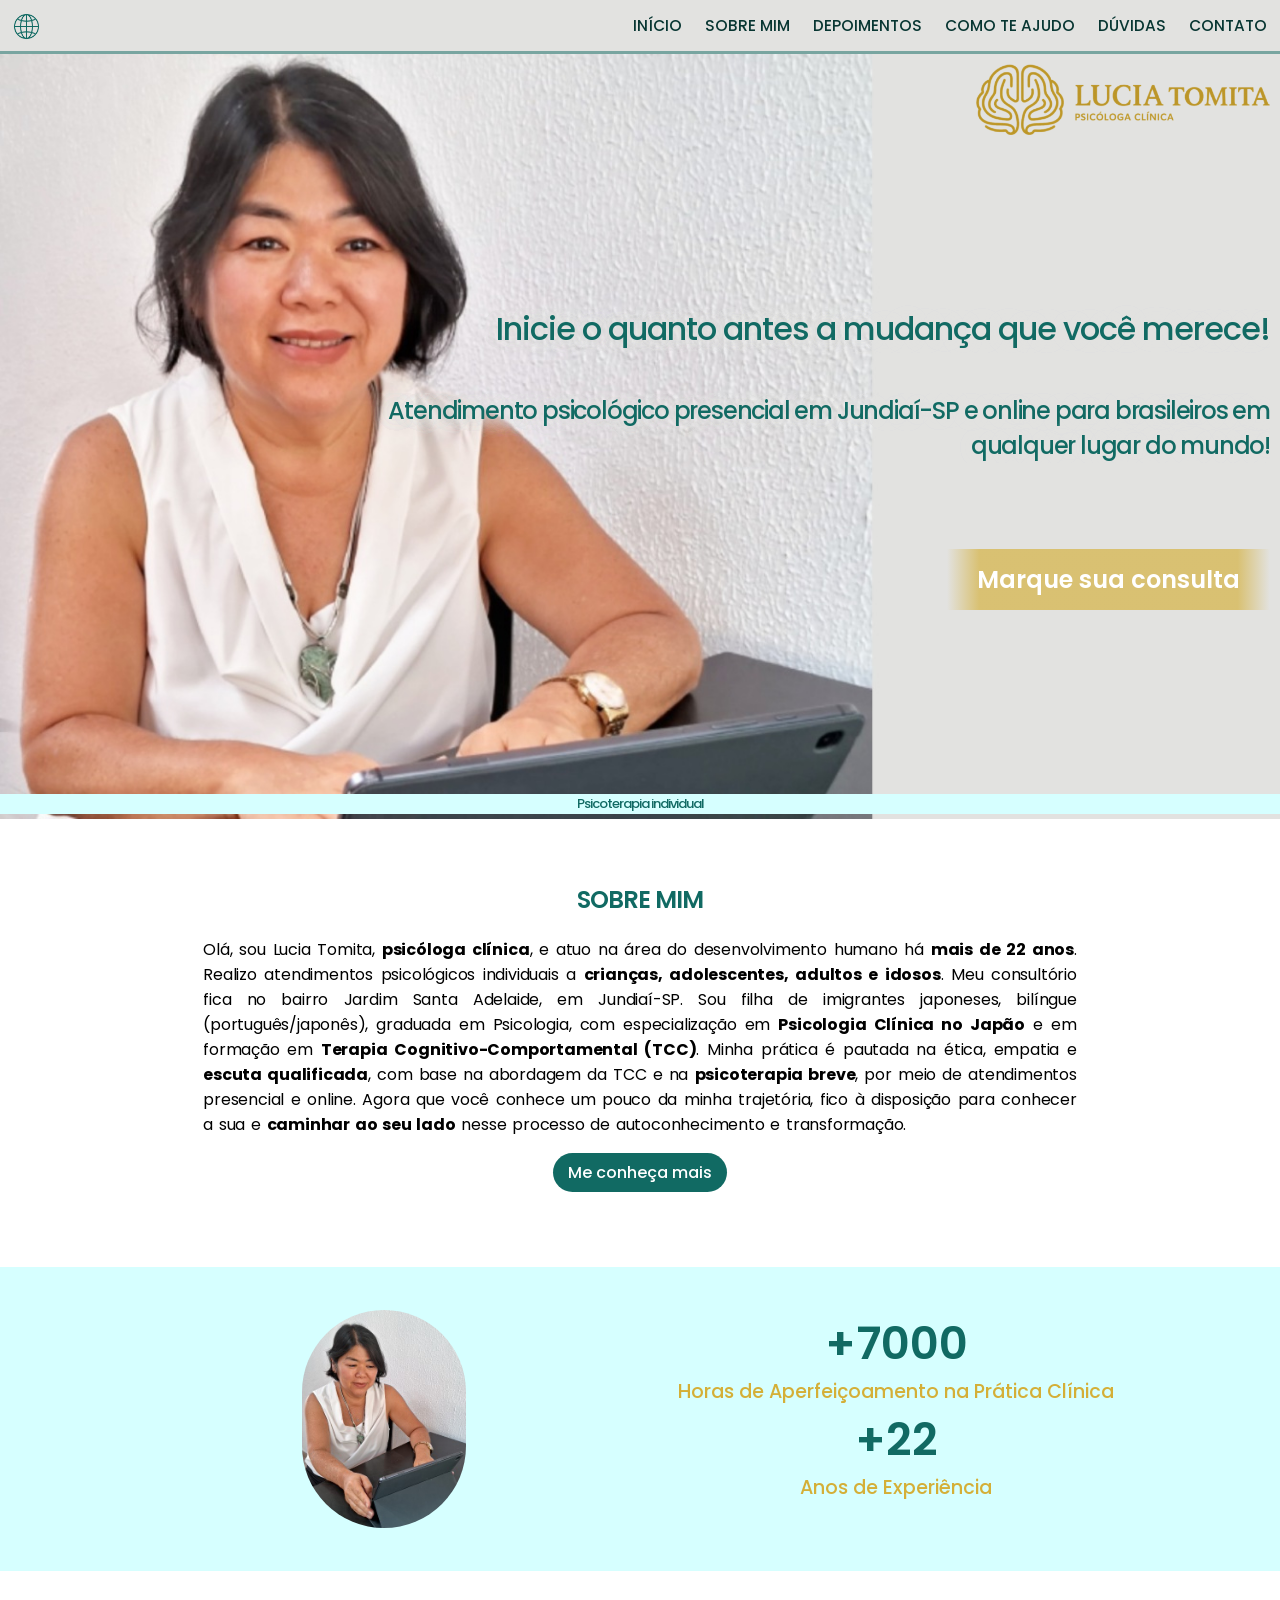
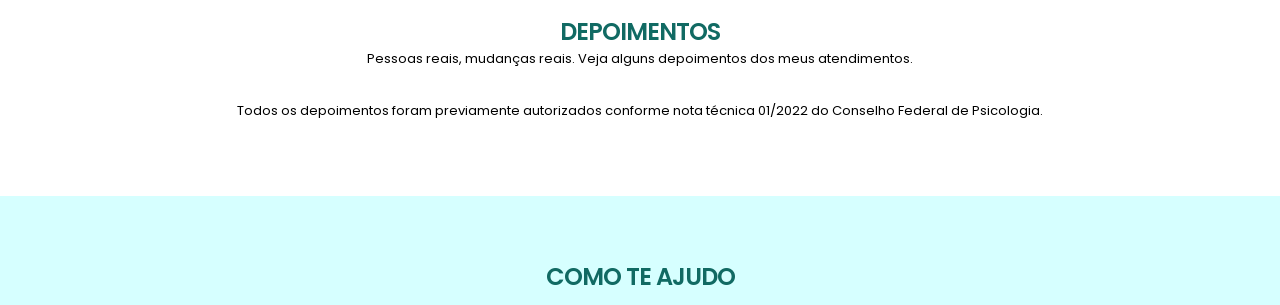
==== commit 8a232cdf: "feat: adicionando função para mostrar páginas japonesas e brasileiras dinamicamente" ====
--- a/index.html
+++ b/index.html
@@ -4,366 +4,139 @@
     <meta charset="UTF-8">
     <meta name="viewport" content="width=device-width, initial-scale=1.0">
     <title>Lucia Tomita - Psicóloga Clínica</title>
-    <link rel="stylesheet" type="text/css" href="style.css" />
-    <script src="https://ajax.googleapis.com/ajax/libs/jquery/2.1.4/jquery.min.js"></script>
+    <style>
+        @import url('https://fonts.googleapis.com/css2?family=Poppins:wght@300;400;500;600&display=swap');
+
+        * { margin: 0; padding: 0; box-sizing: border-box; }
+
+        body {
+            background-color: #e2e2e0;
+            display: flex;
+            flex-direction: column;
+            align-items: center;
+            justify-content: center;
+            height: 100vh;
+            font-family: "Poppins", sans-serif;
+            color: #116A63;
+        }
+
+        /* ── TELA DE CARREGAMENTO ── */
+        #loading {
+            display: flex;
+            flex-direction: column;
+            align-items: center;
+            gap: 16px;
+            transition: opacity .4s ease;
+        }
+
+        .spinner {
+            width: 40px;
+            height: 40px;
+            border: 3px solid rgba(17, 106, 99, 0.2);
+            border-top-color: #116A63;
+            border-radius: 50%;
+            animation: spin 0.8s linear infinite;
+        }
+
+        @keyframes spin { to { transform: rotate(360deg); } }
+
+        #loading p {
+            font-size: 13px;
+            opacity: 0.6;
+            font-weight: 400;
+        }
+
+        /* ── TELA DE ESCOLHA (fallback) ── */
+        #choose {
+            display: none;
+            flex-direction: column;
+            align-items: center;
+            gap: 28px;
+            text-align: center;
+            padding: 0 24px;
+            animation: fadeIn .5s ease forwards;
+        }
+
+        @keyframes fadeIn {
+            from { opacity: 0; transform: translateY(10px); }
+            to   { opacity: 1; transform: translateY(0); }
+        }
+
+        #choose h1 {
+            font-size: clamp(14px, 3vw, 17px);
+            font-weight: 500;
+            color: #555;
+            max-width: 420px;
+            line-height: 1.6;
+        }
+
+        .btn-group {
+            display: flex;
+            gap: 14px;
+            flex-wrap: wrap;
+            justify-content: center;
+        }
+
+        .btn {
+            display: flex;
+            align-items: center;
+            gap: 10px;
+            padding: 12px 26px;
+            border: none;
+            border-radius: 50px;
+            font-family: "Poppins", sans-serif;
+            font-size: 14px;
+            font-weight: 500;
+            cursor: pointer;
+            text-decoration: none;
+            transition: transform .2s ease, box-shadow .2s ease;
+        }
+
+        .btn:hover {
+            transform: translateY(-2px);
+            box-shadow: 0 8px 20px rgba(0,0,0,.15);
+        }
+
+        .btn-br {
+            background-color: #116A63;
+            color: #fff;
+        }
+
+        .btn-jp {
+            background-color: #ffffff;
+            color: #116A63;
+            border: 2px solid #116A63;
+        }
+
+        .btn span.flag { font-size: 20px; line-height: 1; }
+    </style>
 </head>
 <body>
-    <header>
-        <!-- Botão Hambúrguer -->
-        <div id="open-menu-btn"><img src="images/menu.svg" alt="Abrir Menu"></div>
 
-        <!-- Barra de navegação -->
-        <nav>
-            <div id="close-menu-btn">
-                <img src="images/fechar.svg" alt="Fechar Menu">
-            </div>
-            <a href="#hero">INÍCIO</a>
-            <a href="#about-me">SOBRE MIM</a>
-            <a href="#feedback">DEPOIMENTOS</a>
-            <a href="#services">COMO TE AJUDO</a>
-            <a href="#qa">DÚVIDAS</a>
-            <a href="#contact">CONTATO</a>
-        </nav>
-    </header>
-    <main>
-        <section id="hero">
-            <!-- Logo -->
-            <img src="images/logo.png" alt="Logo da psicóloga Lucia Tomita" id="logo">
+    <!-- Estado: detectando localização -->
+    <div id="loading">
+        <div class="spinner"></div>
+        <p>Carregando...</p>
+    </div>
 
-            <!-- Frase principal -->
-            <h2>Inicie o quanto antes a mudança que você merece!</h2>
+    <!-- Estado: escolha manual (mostrado se API falhar OU após timeout) -->
+    <div id="choose">
+        <h1>Selecione a versão do site que deseja acessar:</h1>
+        <div class="btn-group">
+            <a href="indexBR.html" class="btn btn-br">
+                <span class="flag">🇧🇷</span> Versão Brasil
+            </a>
+            <a href="indexJP.html" class="btn btn-jp">
+                <span class="flag">🇯🇵</span> Versão Japão
+            </a>
+        </div>
+    </div>
 
-            <!-- Frase secundária -->
-            <p>Atendimento psicológico presencial em Jundiaí-SP e online para brasileiros em qualquer lugar do mundo!</p>
-
-            <!-- Botão de marcar consulta -->
-            <div onclick="window.location.href='wa.me/5511942642493'" id="hero-button">
-                <h3>Marque sua consulta</h3>
-            </div>
-
-            <!-- Faixa -->
-            <span>Psicoterapia individual</span>
-
-            <!-- Background -->
-            <img id="hero-background" src="images/hero.jpg" alt="Foto da psicóloga Lucia Tomita" style="visibility: hidden; width: 100%;">
-        </section>
-        <section id="about-me">
-
-            <!-- Título -->
-            <h2>SOBRE MIM</h2>
-
-            <!-- Sobre -->
-            <p>Olá, sou Lucia Tomita, <strong>psicóloga clínica</strong>, e atuo na área do desenvolvimento humano há <strong>mais de 22 anos</strong>. Realizo atendimentos psicológicos individuais a <strong>crianças, adolescentes, adultos e idosos</strong>. Meu consultório fica no bairro Jardim Santa Adelaide, em Jundiaí-SP. Sou filha de imigrantes japoneses, bilíngue (português/japonês), graduada em Psicologia, com especialização em <strong>Psicologia Clínica no Japão</strong> e em formação em <strong>Terapia Cognitivo-Comportamental (TCC)</strong>. Minha prática é pautada na ética, empatia e <strong>escuta qualificada</strong>, com base na abordagem da TCC e na <strong>psicoterapia breve</strong>, por meio de atendimentos presencial e online. Agora que você conhece um pouco da minha trajetória, fico à disposição para conhecer a sua e <strong>caminhar ao seu lado</strong> nesse processo de autoconhecimento e transformação.</p>
-
-            <!-- Botão para Sobre Mim -->
-            <a href="INSERIR">
-                <button type="button">Me conheça mais</button>
-            </a>
-        </section>
-        <section id="experience">
-            <!-- Imagem -->
-            <img src="images/experiencia.jpg" alt="Foto da psicóloga Lucia Tomita">
-
-            <!-- Dados -->
-            <div>
-                <p><strong>+7000</strong></p>
-                <p>Horas de Aperfeiçoamento na Prática Clínica</p>
-
-                <p><strong>+22</strong></p>
-                <p>Anos de Experiência</p>
-            </div>
-        </section>
-        <section id="feedback">
-            <!-- Título -->
-            <h2>DEPOIMENTOS</h2>
-
-            <!-- Subtítulo -->
-            <p>Pessoas reais, mudanças reais. Veja alguns depoimentos dos meus atendimentos.</p>
-
-            <!-- Carrossel de avaliações -->
-            <script src="https://elfsightcdn.com/platform.js" async></script>
-            <div class="elfsight-app-ec44df5f-a023-4821-8545-a9101158d6f8" data-elfsight-app-lazy></div>
-
-            <!-- Disclaimer -->
-            <p>Todos os depoimentos foram previamente autorizados conforme nota técnica 01/2022 do Conselho Federal de Psicologia.</p>
-        </section>
-        <section id="services">
-            <!-- Título -->
-            <h2>COMO TE AJUDO</h2>
-
-            <div class="accordion">
-
-                <!-- Individual -->
-                <div class="box">
-                    <div class="label">
-                        <img src="images/mais.png" alt="Ver mais">
-                        <h3>Psicoterapia Individual</h3>
-                    </div>
-                    <p>
-                        A psicoterapia individual é um processo terapêutico profundo e transformador, que tem como objetivo auxiliá-lo a compreender melhor suas emoções, pensamentos e comportamentos. Através de uma escuta especializada, empática e ética, ofereco suporte humano e personalizado, respeitando o seu ritmo e as suas necessidades. Na primeira sessão, identificaremos as suas principais demandas e definiremos juntos os objetivos e metas do seu processo terapêutico. A psicoterapia pode trazer mudanças eficazes e duradouras, promovendo autoconhecimento, bem-estar emocional e qualidade de vida.
-                    </p>
-                </div>
-
-                <!-- Online -->
-                <div class="box">
-                    <div class="label">
-                        <img src="images/mais.png" alt="Ver mais">
-                        <h3>Psicoterapia Online</h3>
-                    </div>
-                    <p>
-                        Ideal para quem tem rotina intensa, ou vive em outro país, ou vive em regiões isoladas, a terapia online oferece flexibilidade de horários, elimina deslocamentos e permite que você se cuide no conforto do seu espaço — seja em casa, no trabalho, ou em qualquer outro lugar. Com a mesma eficácia do atendimento presencial, você conta com um ambiente sigiloso, ético e acolhedor. Mais praticidade, sem abrir mão da qualidade no cuidado com sua saúde mental. É recomendável que se organize em um local privativo, que se sinta confortável e seguro para falar. Para garantir a qualidade da sessão, tenha uma boa conexão de internet e utilize fones de ouvido.
-                    </p>
-                </div>
-
-                <!-- Breve -->
-                <div class="box">
-                    <div class="label">
-                        <img src="images/mais.png" alt="Ver mais">
-                        <h3>Psicoterapia Breve</h3>
-                    </div>
-                    <p>
-                        A Psicoterapia Breve é uma abordagem terapêutica focada, com duração previamente definida, que busca promover mudanças significativas em um curto espaço de tempo. Seu diferencial está no trabalho centrado em um conflito psíquico específico, como crises, lutos, dificuldades nos relacionamentos ou momentos de transição. A Psicoterapia Breve é ideal para quem busca foco, intensidade e transformação em um tempo delimitado.
-                    </p>
-                </div>
-
-                <!-- TCC -->
-                <div class="box">
-                    <div class="label">
-                        <img src="images/mais.png" alt="Ver mais">
-                        <h3>Psicoterapia Cognitivo Comportamental (TCC)</h3>
-                    </div>
-                    <p>
-                        Psicoterapia Cognitivo-Comportamental é uma abordagem focada em identificar e transformar padrões de pensamento e comportamento que causam sofrimento. Baseia-se na ideia de que nossos pensamentos influenciam diretamente nossas emoções e ações. Com escuta atenta e estratégias práticas, trabalhamos juntos para transformar padrões que trazem sofrimento, promovendo mais equilíbrio, bem-estar e qualidade de vida no seu dia a dia.
-                    </p>
-                </div>
-            </div>
-        </section>
-        <section id="qa">
-            <!-- Título -->
-            <h2>DÚVIDAS</h2>
-
-            <div class="accordion">
-                <!-- Plano de Saúde -->
-                <div class="box">
-                    <div class="label">
-                        <img src="images/mais.png" alt="Ver mais">
-                        <h3>Aceita plano de saúde</h3>
-                    </div>
-                    <p>
-                        Nossas consultas são particulares. No entanto, a maioria dos meus clientes tem plano de saúde e optam pelo atendimento particular, tendo o ressarcimento através do sistema de reembolso, um benefício regulamentado pela ANS (Agência Nacional de Saúde Suplementar). Após o pagamento, emito recibos e relatórios necessários para que você receba o reembolso pelo seu plano de saúde. O reembolso pode chegar a 100% do valor pago. Para descobrir o valor de reembolso com o psicólogo, consulte a central de atendimento do seu plano de saúde para mais informações. É um direito seu escolher por quem vocẽ quer ser atendido! E a quantidade de sessões é ilimitada.
-                    </p>
-                </div>
-
-                <!-- Horário de funcionamento -->
-                <div class="box">
-                    <div class="label">
-                        <img src="images/mais.png" alt="Ver mais">
-                        <h3>Horário de funcionamento</h3>
-                    </div>
-                    <p>
-                        De segunda a sexta das 9:00 às 21:00h, sábado das 9:00 às 12:00h. Cada sessão tem entre 50 a 60 minutos de duração. Os atendimentos devem ser previamente agendados por telefone ou whatsapp.
-                    </p>
-                </div>
-
-                <!-- Público atendido -->
-                <div class="box">
-                    <div class="label">
-                        <img src="images/mais.png" alt="Ver mais">
-                        <h3>Público atendido</h3>
-                    </div>
-                    <p>
-                        Atendo adolescentes, adultos, idosos e a brasileiros que moram fora do Brasil.
-                    </p>
-                </div>
-
-                <!-- Funcionamento da terapia -->
-                <div class="box">
-                    <div class="label">
-                        <img src="images/mais.png" alt="Ver mais">
-                        <h3>Como funciona a psicoterapia?</h3>
-                    </div>
-                    <p>
-                        Na psicoterapia individual você receberá uma atenção exclusiva e personalizada. De modo geral, a psicoterapia acontece de forma presencial ou online, com sessões semanais de 50 a 60 minutos. No entanto, esses acordos podem ser ajustados conforme suas necessidade e possibilidades. Além da escuta e das intervenções durante a conversa, o processo terapêutico pode incluir o uso de avaliações psicológicas caso necessário, e sempre com sua concordância prévia. Quando necessário, o processo e o objetivo é previamente explicado, com clareza.
-                    </p>
-                </div>
-
-                <!-- Formas de pagamento -->
-                <div class="box">
-                    <div class="label">
-                        <img src="images/mais.png" alt="Ver mais">
-                        <h3>Formas de pagamento</h3>
-                    </div>
-                    <p>
-                        O pagamento pode ser feito por pix e transferência bancária.
-                    </p>
-                </div>
-            </div>
-        </section>
-        <section class="office">
-            <!-- Título -->
-            <h2>CONSULTÓRIO</h2>
-
-            <!-- Imagens -->
-            <div name="gallery">
-                <img src="images/consultorio1.jpg" alt="Imagem do consultório">
-                <img src="images/consultorio2.jpg" alt="Imagem do consultório">
-                <img src="images/consultorio3.jpg" alt="Imagem do consultório">
-            </div>
-        </section>
-        <section id="contact">
-            <div id="profile">
-                <!-- Foto -->
-                <img src="images/contato.jpg" alt="Foto da psicóloga Lucia Tomita">
-
-                <!-- Perfil -->
-                <p><strong>Lucia Tomita</strong><br>Psicóloga clínica<br>CRP 06/164901</p>
-            </div>
-            <div id="info">
-                <h3>FALE CONOSCO</h3>
-
-                <!-- WhatsApp -->
-                <a href="https://wa.me/5511942642493">
-                    <img src="images/whatsapp.png" alt="Whatsapp">
-                    + 55 (11) 94264-2493
-                </a>
-
-                <!-- Email -->
-                <a href="mailto:psicologa@luciatomita.com.br">
-                    <img src="images/email.png" alt="Email">
-                    psicologa@luciatomita.com.br
-                </a>
-
-                <h3>HORÁRIO DE ATENDIMENTO</h3>
-                <p>Segunda a sexta 9:00 às 21:00h.</p>
-                <p>Atendimento somente com hora marcada.</p>
-            </div>
-        </section>
-        <section id="location">
-            <div id="mobile-div">
-                <div id="address">
-                    <h3>CONSULTÓRIO</h3>
-                    <p>
-                        <img src="images/localizacao.png" alt="Endereço">
-                        Av. Pedro Blanco da Silva, 729 Jardim Santa Adelaide, Jundiaí-SP
-                    </p>
-                    <div id="socials">
-                        <a href="https://www.instagram.com/psicologaluciatomita">
-                            <img src="images/location-instagram.png" alt="Instagram">
-                        </a>
-                        <a href="https://maps.app.goo.gl/CDmAZcmFQo18foFU6">
-                            <img src="images/location-maps.png" alt="Localização no Google Maps">
-                        </a>
-                        <a href="www.zoom.com">
-                            <img src="images/location-zoom.png" alt="Zoom">
-                        </a>
-                        <a href="https://wa.me/5511942642493">
-                            <img src="images/location-whatsapp.png" alt="WhatsApp">
-                        </a>
-                        <a href="https://meet.google.com">
-                            <img src="images/location-meet.png" alt="Google Meet">
-                        </a>
-                    </div>
-                </div>
-                <div id="foto-predio">
-                    <img src="images/location-predio.png" alt="Foto do prédio do consultório">
-                </div>
-            </div>
-            <div name="maps">
-                <iframe src="https://www.google.com/maps/embed?pb=!1m14!1m8!1m3!1d14669.093485860372!2d-46.897128!3d-23.196706000000002!3m2!1i1024!2i768!4f13.1!3m3!1m2!1s0x94cf2698d87f980d%3A0x1b468725ede9a4a2!2sBelvedere%20Plaza!5e0!3m2!1spt-BR!2sbr!4v1771553439759!5m2!1spt-BR!2sbr" width="600" height="450" style="border:0;" allowfullscreen="" loading="lazy" referrerpolicy="no-referrer-when-downgrade"></iframe>
-            </div>
-        </section>
-    </main>
-    <footer>
-        <p id="disclaimer">
-            Atenção: Se você estiver em crise, com ideação ou planejamento suicida, ligue para o Centro de Valorização da Vida - CVV (188). Em caso de emergência, procure o hospital mais próximo. Havendo risco de morte, ligue imediatamente para o SAMU (192), ou para o Corpo de Bombeiros (193).
-        </p>
-        <img src="images/footer.png" alt="Certificado de site seguro">
-        <p id="politica">
-            <a href="INSERIR">Política de privacidade.</a>
-            <a href="INSERIR">Termos de uso.</a>
-        </p>
-        <p>© Copyright Lucia Tomita - 2025. Todos os direitos reservados.</p>
-    </footer>
+    <script src="version.js"></script>
+    <script>
+        SiteVersion.init(function (v) {
+            window.location.replace(v === 'JP' ? 'indexJP.html' : 'indexBR.html');
+        });
+    </script>
 </body>
-</html>
-<script>
-    // País default = "BR"
-    var country = 'BR';
-
-    // Código de países asiáticos pertos do Japão
-    var asia = ["BD", "IO", "BT", "BN", "KH", "CN", "CC", "HK", "IN", "ID", "JP", "LA", "MO", "MY", "MN", "MM", "NP", "KP", "PK", "PH", "SG", "KR", "LK", "TW", "TH", "VN", "YE"];
-
-    try {
-        // Identificando país do visitante
-        $.getJSON('https://geolocation-db.com/json/')
-            .done (function(location) {
-                country = location.country_code;
-            }
-        )
-
-        // Se estiver perto do Japão = JP, se não = BR
-        // A requisição ajax pode retornar uma localização pouco exata, por isso considera-se visitantes de outros países asiáticos como japoneses
-        if ($.inArray(country, asia) === 1) country = "JP";
-    } catch (e) {
-        console.log("Error fetching location");
-    }
-
-    // Dinamizando o menu sanfona
-    jQuery(".box .label").click(function(){ 
-	    if (jQuery(this).parent().hasClass("open")) {
-	    	jQuery(this).parent().removeClass("open");
-            jQuery(this).children("img")
-                .attr("src", "images/mais.png")
-                .attr("alt", "Ver mais");
-	    } else {
-		    jQuery(".box").removeClass("open")
-                .find(".label img")
-                .attr("src", "images/mais.png")
-                .attr("alt", "Ver mais");
-
-            jQuery(this).parent().addClass("open");
-
-            jQuery(this).children("img")
-                .attr("src", "images/menos.png")
-                .attr("alt", "Ver menos");
-	    }
-    });
-
-    // Animando carrossel de imagens
-    const windowWidth = window.innerWidth || document.documentElement.clientWidth || document.body.clientWidth;
-    if (windowWidth <= 600) {
-        const slides = document.querySelector('.office div');
-        const imagens = document.querySelectorAll('.office img');
-
-        let index = 0;
-
-        function mostrarSlide() {
-            slides.style.transform = `translateX(${-index * 80}%)`;
-        }
-
-        setInterval(() => {
-            index = (index + 1) % imagens.length;
-            mostrarSlide();
-        }, 3000);
-    }
-
-    // Menu mobile
-    const menuBtn = document.getElementById('open-menu-btn');
-    const closeBtn = document.getElementById('close-menu-btn');
-    const mobileMenu = document.querySelector('header nav');
-
-    // Abrir menu
-    menuBtn.addEventListener('click', () => {
-        mobileMenu.classList.add('active');
-    });
-
-    // Fechar menu
-    document.querySelectorAll('header nav a').forEach(link => {
-        link.addEventListener('click', () => {
-            mobileMenu.classList.remove('active');
-        });
-    });
-    closeBtn.addEventListener('click', () => {
-        mobileMenu.classList.remove('active');
-    });
-</script>+</html>
